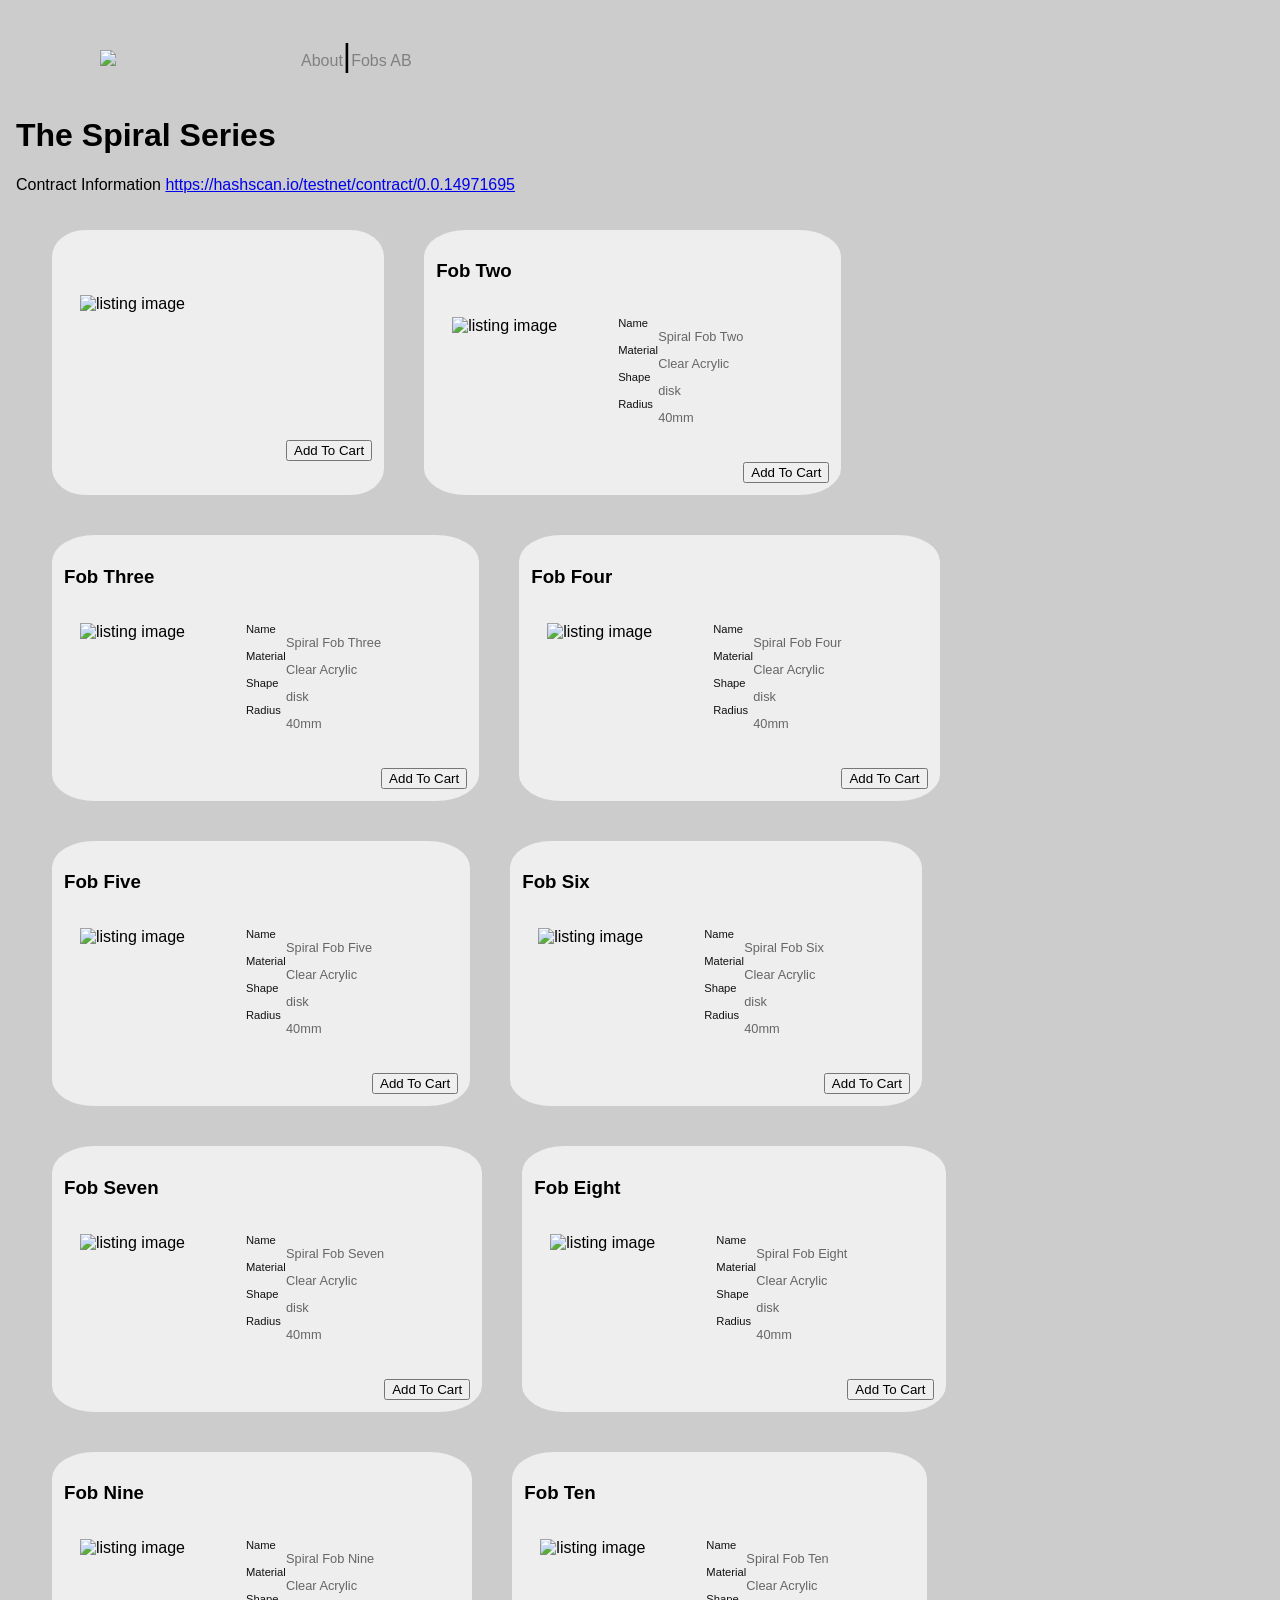
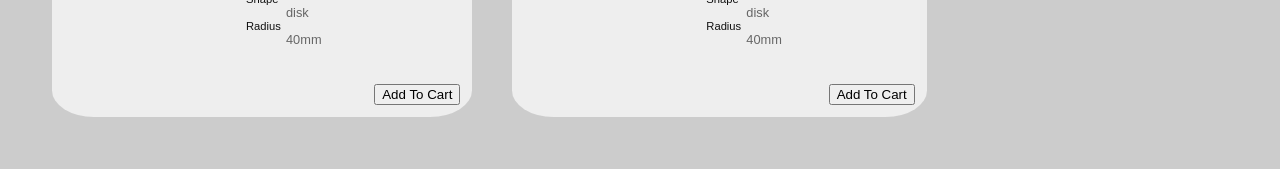
==== index.html @ b736fd6a "Build June 24 23, add real listing" ====
<!DOCTYPE html><html><head><meta charSet="utf-8"/><meta http-equiv="x-ua-compatible" content="ie=edge"/><meta name="viewport" content="width=device-width, initial-scale=1, shrink-to-fit=no"/><meta name="generator" content="Gatsby 5.11.0"/><style data-href="/styles.ab3d5a15a7a7f1f6a948.css" data-identity="gatsby-global-css">header{align-items:center;display:flex;justify-content:space-around;max-width:30em}header a{color:gray;text-decoration:none}header span{font-size:2em}body{background-color:#ccc;display:flex;flex-wrap:wrap;font-family:arial,sans-serif;margin:1em;max-width:1200px}.fob-image{background:#ccc;height:200px;width:200px}.fobs-ab article{display:flex;flex-direction:column;padding:1em;width:60em}.fobs-ab article img{margin-bottom:1em}article.listing{align-items:flex-start;background-color:#eee;border-radius:10%;display:flex;flex-direction:column;flex-wrap:wrap;margin:20px;max-width:450px;padding:12px}article.listing img{height:150px;margin:16px;width:150px}article.listing button{align-self:flex-end;cursor:pointer}article.listing article{align-items:flex-start;display:flex;justify-content:flex-start}dl{margin-bottom:2em}dt{color:#111;font-size:.7em}dd{color:#666;font-size:.8em}img{margin-right:.5em}</style><title data-gatsby-head="true">Varicite</title></head><body><div id="___gatsby"><div style="outline:none" tabindex="-1" id="gatsby-focus-wrapper"><main><header><h1><img src="https://ipfs.io/ipfs/bafkreie3coyvoqugh3xidoxhqj7wchtcxscrn6t4pcjhkzjsjohk7uzez4?filename=logo-a.svg" width="200"/></h1><nav><a href="about">About</a><span>|</span><a href="fobs-ab">Fobs AB</a></nav></header><h1>The Spiral Series</h1><p>Contract Information <a target="new" href="https://hashscan.io/testnet/contract/0.0.14971695">https://hashscan.io/testnet/contract/0.0.14971695</a></p><body><article class="listing"><h3></h3><article><img src="" width="150" alt="listing image"/><dl><dt></dt><dd></dd></dl><button>Add To Cart</button></article></article><article class="listing"><h3>Fob Two</h3><article><img src="https://ipfs.io/ipfs/bafkreidtoycctoduzsvjewhw24gmqhdpmrkbi5soffzh6urj2peb25dymy?filename=fob-spiral-clear.jpg" width="150" alt="listing image"/><dl><dt>Name</dt><dd>Spiral Fob Two</dd><dt>Material</dt><dd>Clear Acrylic</dd><dt>Shape</dt><dd>disk</dd><dt>Radius</dt><dd>40mm</dd></dl><button>Add To Cart</button></article></article><article class="listing"><h3>Fob Three</h3><article><img src="https://ipfs.io/ipfs/bafkreidtoycctoduzsvjewhw24gmqhdpmrkbi5soffzh6urj2peb25dymy?filename=fob-spiral-clear.jpg" width="150" alt="listing image"/><dl><dt>Name</dt><dd>Spiral Fob Three</dd><dt>Material</dt><dd>Clear Acrylic</dd><dt>Shape</dt><dd>disk</dd><dt>Radius</dt><dd>40mm</dd></dl><button>Add To Cart</button></article></article><article class="listing"><h3>Fob Four</h3><article><img src="https://ipfs.io/ipfs/bafkreidtoycctoduzsvjewhw24gmqhdpmrkbi5soffzh6urj2peb25dymy?filename=fob-spiral-clear.jpg" width="150" alt="listing image"/><dl><dt>Name</dt><dd>Spiral Fob Four</dd><dt>Material</dt><dd>Clear Acrylic</dd><dt>Shape</dt><dd>disk</dd><dt>Radius</dt><dd>40mm</dd></dl><button>Add To Cart</button></article></article><article class="listing"><h3>Fob Five</h3><article><img src="https://ipfs.io/ipfs/bafkreidtoycctoduzsvjewhw24gmqhdpmrkbi5soffzh6urj2peb25dymy?filename=fob-spiral-clear.jpg" width="150" alt="listing image"/><dl><dt>Name</dt><dd>Spiral Fob Five</dd><dt>Material</dt><dd>Clear Acrylic</dd><dt>Shape</dt><dd>disk</dd><dt>Radius</dt><dd>40mm</dd></dl><button>Add To Cart</button></article></article><article class="listing"><h3>Fob Six</h3><article><img src="https://ipfs.io/ipfs/bafkreidtoycctoduzsvjewhw24gmqhdpmrkbi5soffzh6urj2peb25dymy?filename=fob-spiral-clear.jpg" width="150" alt="listing image"/><dl><dt>Name</dt><dd>Spiral Fob Six</dd><dt>Material</dt><dd>Clear Acrylic</dd><dt>Shape</dt><dd>disk</dd><dt>Radius</dt><dd>40mm</dd></dl><button>Add To Cart</button></article></article><article class="listing"><h3>Fob Seven</h3><article><img src="https://ipfs.io/ipfs/bafkreidtoycctoduzsvjewhw24gmqhdpmrkbi5soffzh6urj2peb25dymy?filename=fob-spiral-clear.jpg" width="150" alt="listing image"/><dl><dt>Name</dt><dd>Spiral Fob Seven</dd><dt>Material</dt><dd>Clear Acrylic</dd><dt>Shape</dt><dd>disk</dd><dt>Radius</dt><dd>40mm</dd></dl><button>Add To Cart</button></article></article><article class="listing"><h3>Fob Eight</h3><article><img src="https://ipfs.io/ipfs/bafkreidtoycctoduzsvjewhw24gmqhdpmrkbi5soffzh6urj2peb25dymy?filename=fob-spiral-clear.jpg" width="150" alt="listing image"/><dl><dt>Name</dt><dd>Spiral Fob Eight</dd><dt>Material</dt><dd>Clear Acrylic</dd><dt>Shape</dt><dd>disk</dd><dt>Radius</dt><dd>40mm</dd></dl><button>Add To Cart</button></article></article><article class="listing"><h3>Fob Nine</h3><article><img src="https://ipfs.io/ipfs/bafkreidtoycctoduzsvjewhw24gmqhdpmrkbi5soffzh6urj2peb25dymy?filename=fob-spiral-clear.jpg" width="150" alt="listing image"/><dl><dt>Name</dt><dd>Spiral Fob Nine</dd><dt>Material</dt><dd>Clear Acrylic</dd><dt>Shape</dt><dd>disk</dd><dt>Radius</dt><dd>40mm</dd></dl><button>Add To Cart</button></article></article><article class="listing"><h3>Fob Ten</h3><article><img src="https://ipfs.io/ipfs/bafkreidtoycctoduzsvjewhw24gmqhdpmrkbi5soffzh6urj2peb25dymy?filename=fob-spiral-clear.jpg" width="150" alt="listing image"/><dl><dt>Name</dt><dd>Spiral Fob Ten</dd><dt>Material</dt><dd>Clear Acrylic</dd><dt>Shape</dt><dd>disk</dd><dt>Radius</dt><dd>40mm</dd></dl><button>Add To Cart</button></article></article></body></main></div><div id="gatsby-announcer" style="position:absolute;top:0;width:1px;height:1px;padding:0;overflow:hidden;clip:rect(0, 0, 0, 0);white-space:nowrap;border:0" aria-live="assertive" aria-atomic="true"></div></div><script id="gatsby-script-loader">/*<![CDATA[*/window.pagePath="/";/*]]>*/</script><!-- slice-start id="_gatsby-scripts-1" -->
          <script
            id="gatsby-chunk-mapping"
          >
            window.___chunkMapping="{\"app\":[\"/app-57117f574ff52406196c.js\"],\"component---src-pages-404-js\":[\"/component---src-pages-404-js-c9361d103789c1981c2b.js\"],\"component---src-pages-about-js\":[\"/component---src-pages-about-js-b694e43b1004a860e081.js\"],\"component---src-pages-fobs-ab-js\":[\"/component---src-pages-fobs-ab-js-29b89def2e383aa74f37.js\"],\"component---src-pages-index-js\":[\"/component---src-pages-index-js-a3960961240615ba7540.js\"]}";
          </script>
        <script>window.___webpackCompilationHash="510f4c58c492a8fd8304";</script><script src="/webpack-runtime-14f3cf72be00318fefcf.js" async></script><script src="/framework-d8533027256696e3cba7.js" async></script><script src="/app-57117f574ff52406196c.js" async></script><!-- slice-end id="_gatsby-scripts-1" --></body></html>
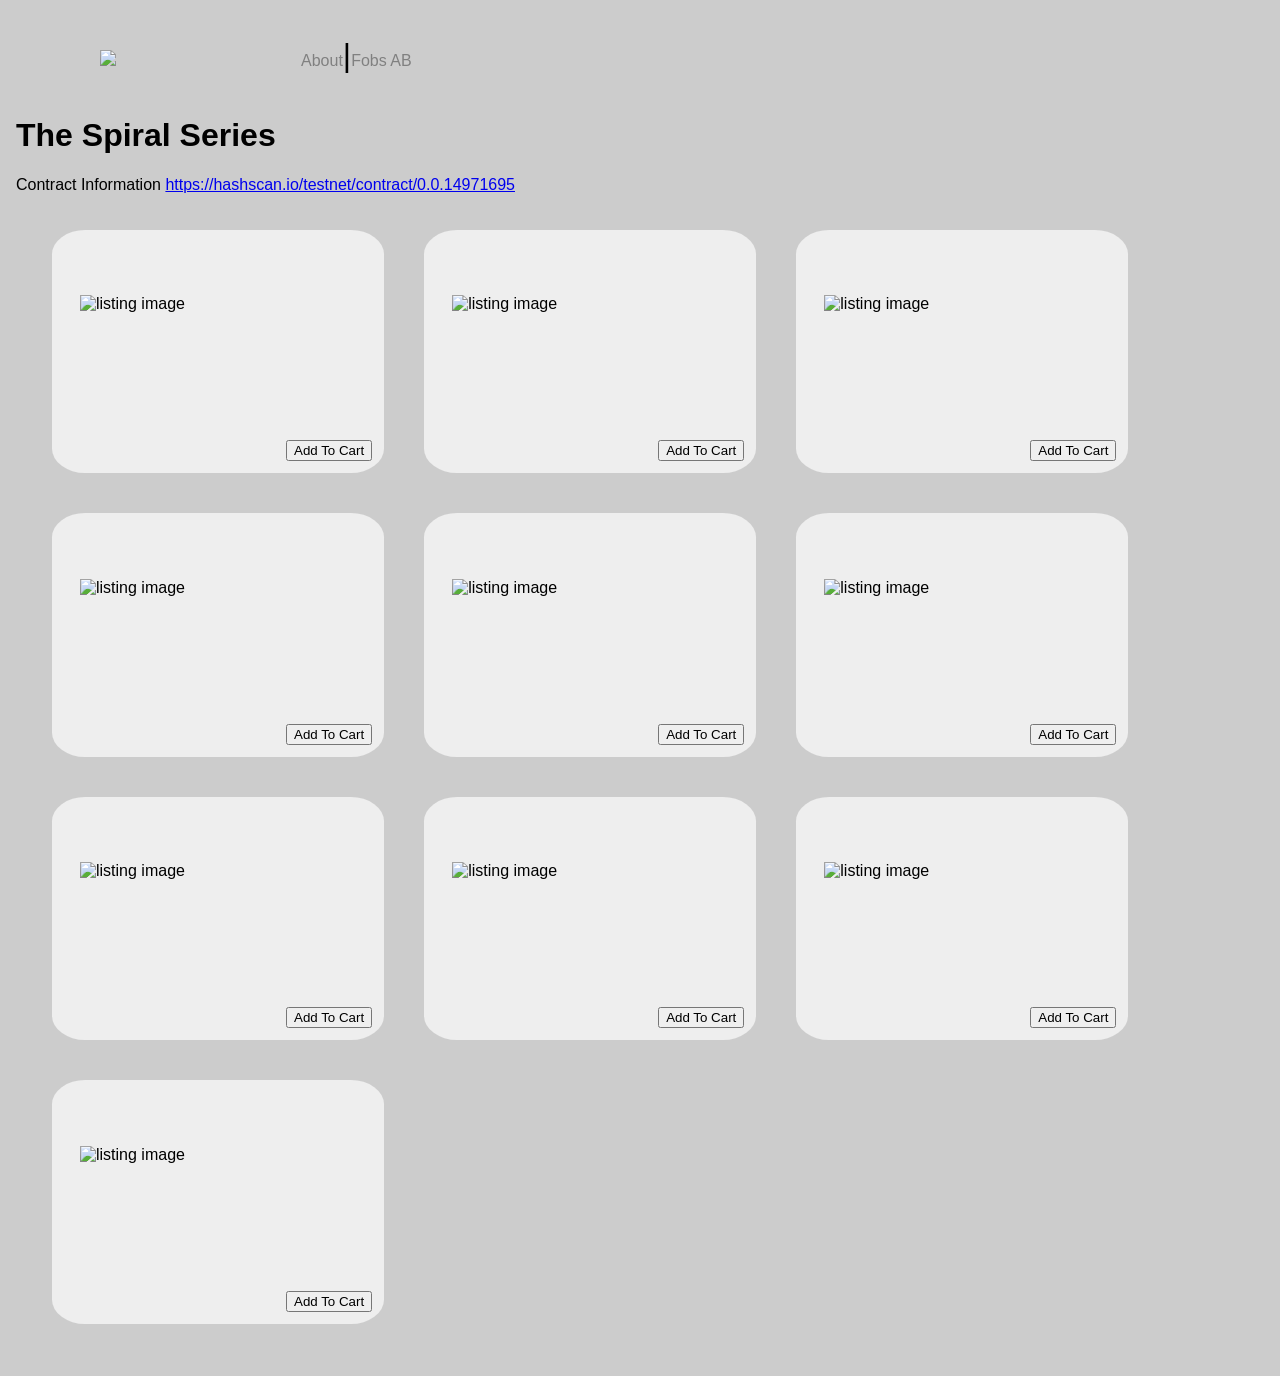
==== commit 634f6818: "Use live data for listings" ====
--- a/index.html
+++ b/index.html
@@ -1,7 +1,7 @@
-<!DOCTYPE html><html><head><meta charSet="utf-8"/><meta http-equiv="x-ua-compatible" content="ie=edge"/><meta name="viewport" content="width=device-width, initial-scale=1, shrink-to-fit=no"/><meta name="generator" content="Gatsby 5.11.0"/><style data-href="/styles.ab3d5a15a7a7f1f6a948.css" data-identity="gatsby-global-css">header{align-items:center;display:flex;justify-content:space-around;max-width:30em}header a{color:gray;text-decoration:none}header span{font-size:2em}body{background-color:#ccc;display:flex;flex-wrap:wrap;font-family:arial,sans-serif;margin:1em;max-width:1200px}.fob-image{background:#ccc;height:200px;width:200px}.fobs-ab article{display:flex;flex-direction:column;padding:1em;width:60em}.fobs-ab article img{margin-bottom:1em}article.listing{align-items:flex-start;background-color:#eee;border-radius:10%;display:flex;flex-direction:column;flex-wrap:wrap;margin:20px;max-width:450px;padding:12px}article.listing img{height:150px;margin:16px;width:150px}article.listing button{align-self:flex-end;cursor:pointer}article.listing article{align-items:flex-start;display:flex;justify-content:flex-start}dl{margin-bottom:2em}dt{color:#111;font-size:.7em}dd{color:#666;font-size:.8em}img{margin-right:.5em}</style><title data-gatsby-head="true">Varicite</title></head><body><div id="___gatsby"><div style="outline:none" tabindex="-1" id="gatsby-focus-wrapper"><main><header><h1><img src="https://ipfs.io/ipfs/bafkreie3coyvoqugh3xidoxhqj7wchtcxscrn6t4pcjhkzjsjohk7uzez4?filename=logo-a.svg" width="200"/></h1><nav><a href="about">About</a><span>|</span><a href="fobs-ab">Fobs AB</a></nav></header><h1>The Spiral Series</h1><p>Contract Information <a target="new" href="https://hashscan.io/testnet/contract/0.0.14971695">https://hashscan.io/testnet/contract/0.0.14971695</a></p><body><article class="listing"><h3></h3><article><img src="" width="150" alt="listing image"/><dl><dt></dt><dd></dd></dl><button>Add To Cart</button></article></article><article class="listing"><h3>Fob Two</h3><article><img src="https://ipfs.io/ipfs/bafkreidtoycctoduzsvjewhw24gmqhdpmrkbi5soffzh6urj2peb25dymy?filename=fob-spiral-clear.jpg" width="150" alt="listing image"/><dl><dt>Name</dt><dd>Spiral Fob Two</dd><dt>Material</dt><dd>Clear Acrylic</dd><dt>Shape</dt><dd>disk</dd><dt>Radius</dt><dd>40mm</dd></dl><button>Add To Cart</button></article></article><article class="listing"><h3>Fob Three</h3><article><img src="https://ipfs.io/ipfs/bafkreidtoycctoduzsvjewhw24gmqhdpmrkbi5soffzh6urj2peb25dymy?filename=fob-spiral-clear.jpg" width="150" alt="listing image"/><dl><dt>Name</dt><dd>Spiral Fob Three</dd><dt>Material</dt><dd>Clear Acrylic</dd><dt>Shape</dt><dd>disk</dd><dt>Radius</dt><dd>40mm</dd></dl><button>Add To Cart</button></article></article><article class="listing"><h3>Fob Four</h3><article><img src="https://ipfs.io/ipfs/bafkreidtoycctoduzsvjewhw24gmqhdpmrkbi5soffzh6urj2peb25dymy?filename=fob-spiral-clear.jpg" width="150" alt="listing image"/><dl><dt>Name</dt><dd>Spiral Fob Four</dd><dt>Material</dt><dd>Clear Acrylic</dd><dt>Shape</dt><dd>disk</dd><dt>Radius</dt><dd>40mm</dd></dl><button>Add To Cart</button></article></article><article class="listing"><h3>Fob Five</h3><article><img src="https://ipfs.io/ipfs/bafkreidtoycctoduzsvjewhw24gmqhdpmrkbi5soffzh6urj2peb25dymy?filename=fob-spiral-clear.jpg" width="150" alt="listing image"/><dl><dt>Name</dt><dd>Spiral Fob Five</dd><dt>Material</dt><dd>Clear Acrylic</dd><dt>Shape</dt><dd>disk</dd><dt>Radius</dt><dd>40mm</dd></dl><button>Add To Cart</button></article></article><article class="listing"><h3>Fob Six</h3><article><img src="https://ipfs.io/ipfs/bafkreidtoycctoduzsvjewhw24gmqhdpmrkbi5soffzh6urj2peb25dymy?filename=fob-spiral-clear.jpg" width="150" alt="listing image"/><dl><dt>Name</dt><dd>Spiral Fob Six</dd><dt>Material</dt><dd>Clear Acrylic</dd><dt>Shape</dt><dd>disk</dd><dt>Radius</dt><dd>40mm</dd></dl><button>Add To Cart</button></article></article><article class="listing"><h3>Fob Seven</h3><article><img src="https://ipfs.io/ipfs/bafkreidtoycctoduzsvjewhw24gmqhdpmrkbi5soffzh6urj2peb25dymy?filename=fob-spiral-clear.jpg" width="150" alt="listing image"/><dl><dt>Name</dt><dd>Spiral Fob Seven</dd><dt>Material</dt><dd>Clear Acrylic</dd><dt>Shape</dt><dd>disk</dd><dt>Radius</dt><dd>40mm</dd></dl><button>Add To Cart</button></article></article><article class="listing"><h3>Fob Eight</h3><article><img src="https://ipfs.io/ipfs/bafkreidtoycctoduzsvjewhw24gmqhdpmrkbi5soffzh6urj2peb25dymy?filename=fob-spiral-clear.jpg" width="150" alt="listing image"/><dl><dt>Name</dt><dd>Spiral Fob Eight</dd><dt>Material</dt><dd>Clear Acrylic</dd><dt>Shape</dt><dd>disk</dd><dt>Radius</dt><dd>40mm</dd></dl><button>Add To Cart</button></article></article><article class="listing"><h3>Fob Nine</h3><article><img src="https://ipfs.io/ipfs/bafkreidtoycctoduzsvjewhw24gmqhdpmrkbi5soffzh6urj2peb25dymy?filename=fob-spiral-clear.jpg" width="150" alt="listing image"/><dl><dt>Name</dt><dd>Spiral Fob Nine</dd><dt>Material</dt><dd>Clear Acrylic</dd><dt>Shape</dt><dd>disk</dd><dt>Radius</dt><dd>40mm</dd></dl><button>Add To Cart</button></article></article><article class="listing"><h3>Fob Ten</h3><article><img src="https://ipfs.io/ipfs/bafkreidtoycctoduzsvjewhw24gmqhdpmrkbi5soffzh6urj2peb25dymy?filename=fob-spiral-clear.jpg" width="150" alt="listing image"/><dl><dt>Name</dt><dd>Spiral Fob Ten</dd><dt>Material</dt><dd>Clear Acrylic</dd><dt>Shape</dt><dd>disk</dd><dt>Radius</dt><dd>40mm</dd></dl><button>Add To Cart</button></article></article></body></main></div><div id="gatsby-announcer" style="position:absolute;top:0;width:1px;height:1px;padding:0;overflow:hidden;clip:rect(0, 0, 0, 0);white-space:nowrap;border:0" aria-live="assertive" aria-atomic="true"></div></div><script id="gatsby-script-loader">/*<![CDATA[*/window.pagePath="/";/*]]>*/</script><!-- slice-start id="_gatsby-scripts-1" -->
+<!DOCTYPE html><html><head><meta charSet="utf-8"/><meta http-equiv="x-ua-compatible" content="ie=edge"/><meta name="viewport" content="width=device-width, initial-scale=1, shrink-to-fit=no"/><meta name="generator" content="Gatsby 5.11.0"/><style data-href="/styles.ab3d5a15a7a7f1f6a948.css" data-identity="gatsby-global-css">header{align-items:center;display:flex;justify-content:space-around;max-width:30em}header a{color:gray;text-decoration:none}header span{font-size:2em}body{background-color:#ccc;display:flex;flex-wrap:wrap;font-family:arial,sans-serif;margin:1em;max-width:1200px}.fob-image{background:#ccc;height:200px;width:200px}.fobs-ab article{display:flex;flex-direction:column;padding:1em;width:60em}.fobs-ab article img{margin-bottom:1em}article.listing{align-items:flex-start;background-color:#eee;border-radius:10%;display:flex;flex-direction:column;flex-wrap:wrap;margin:20px;max-width:450px;padding:12px}article.listing img{height:150px;margin:16px;width:150px}article.listing button{align-self:flex-end;cursor:pointer}article.listing article{align-items:flex-start;display:flex;justify-content:flex-start}dl{margin-bottom:2em}dt{color:#111;font-size:.7em}dd{color:#666;font-size:.8em}img{margin-right:.5em}</style><title data-gatsby-head="true">Varicite</title></head><body><div id="___gatsby"><div style="outline:none" tabindex="-1" id="gatsby-focus-wrapper"><main><header><h1><img src="https://ipfs.io/ipfs/bafkreie3coyvoqugh3xidoxhqj7wchtcxscrn6t4pcjhkzjsjohk7uzez4?filename=logo-a.svg" width="200"/></h1><nav><a href="about">About</a><span>|</span><a href="fobs-ab">Fobs AB</a></nav></header><h1>The Spiral Series</h1><p>Contract Information <a target="new" href="https://hashscan.io/testnet/contract/0.0.14971695">https://hashscan.io/testnet/contract/0.0.14971695</a></p><body><article class="listing"><h3></h3><article><img src="" width="150" alt="listing image"/><dl><dt></dt><dd></dd></dl><button>Add To Cart</button></article></article><article class="listing"><h3></h3><article><img src="" width="150" alt="listing image"/><dl><dt></dt><dd></dd></dl><button>Add To Cart</button></article></article><article class="listing"><h3></h3><article><img src="" width="150" alt="listing image"/><dl><dt></dt><dd></dd></dl><button>Add To Cart</button></article></article><article class="listing"><h3></h3><article><img src="" width="150" alt="listing image"/><dl><dt></dt><dd></dd></dl><button>Add To Cart</button></article></article><article class="listing"><h3></h3><article><img src="" width="150" alt="listing image"/><dl><dt></dt><dd></dd></dl><button>Add To Cart</button></article></article><article class="listing"><h3></h3><article><img src="" width="150" alt="listing image"/><dl><dt></dt><dd></dd></dl><button>Add To Cart</button></article></article><article class="listing"><h3></h3><article><img src="" width="150" alt="listing image"/><dl><dt></dt><dd></dd></dl><button>Add To Cart</button></article></article><article class="listing"><h3></h3><article><img src="" width="150" alt="listing image"/><dl><dt></dt><dd></dd></dl><button>Add To Cart</button></article></article><article class="listing"><h3></h3><article><img src="" width="150" alt="listing image"/><dl><dt></dt><dd></dd></dl><button>Add To Cart</button></article></article><article class="listing"><h3></h3><article><img src="" width="150" alt="listing image"/><dl><dt></dt><dd></dd></dl><button>Add To Cart</button></article></article></body></main></div><div id="gatsby-announcer" style="position:absolute;top:0;width:1px;height:1px;padding:0;overflow:hidden;clip:rect(0, 0, 0, 0);white-space:nowrap;border:0" aria-live="assertive" aria-atomic="true"></div></div><script id="gatsby-script-loader">/*<![CDATA[*/window.pagePath="/";/*]]>*/</script><!-- slice-start id="_gatsby-scripts-1" -->
           <script
             id="gatsby-chunk-mapping"
           >
-            window.___chunkMapping="{\"app\":[\"/app-57117f574ff52406196c.js\"],\"component---src-pages-404-js\":[\"/component---src-pages-404-js-c9361d103789c1981c2b.js\"],\"component---src-pages-about-js\":[\"/component---src-pages-about-js-b694e43b1004a860e081.js\"],\"component---src-pages-fobs-ab-js\":[\"/component---src-pages-fobs-ab-js-29b89def2e383aa74f37.js\"],\"component---src-pages-index-js\":[\"/component---src-pages-index-js-a3960961240615ba7540.js\"]}";
+            window.___chunkMapping="{\"app\":[\"/app-57117f574ff52406196c.js\"],\"component---src-pages-404-js\":[\"/component---src-pages-404-js-c9361d103789c1981c2b.js\"],\"component---src-pages-about-js\":[\"/component---src-pages-about-js-b694e43b1004a860e081.js\"],\"component---src-pages-fobs-ab-js\":[\"/component---src-pages-fobs-ab-js-29b89def2e383aa74f37.js\"],\"component---src-pages-index-js\":[\"/component---src-pages-index-js-f4cf5255475153c2198f.js\"]}";
           </script>
-        <script>window.___webpackCompilationHash="510f4c58c492a8fd8304";</script><script src="/webpack-runtime-14f3cf72be00318fefcf.js" async></script><script src="/framework-d8533027256696e3cba7.js" async></script><script src="/app-57117f574ff52406196c.js" async></script><!-- slice-end id="_gatsby-scripts-1" --></body></html>+        <script>window.___webpackCompilationHash="f73db3bb0faa544d14bc";</script><script src="/webpack-runtime-ba3ed55c6977e63c5435.js" async></script><script src="/framework-d8533027256696e3cba7.js" async></script><script src="/app-57117f574ff52406196c.js" async></script><!-- slice-end id="_gatsby-scripts-1" --></body></html>
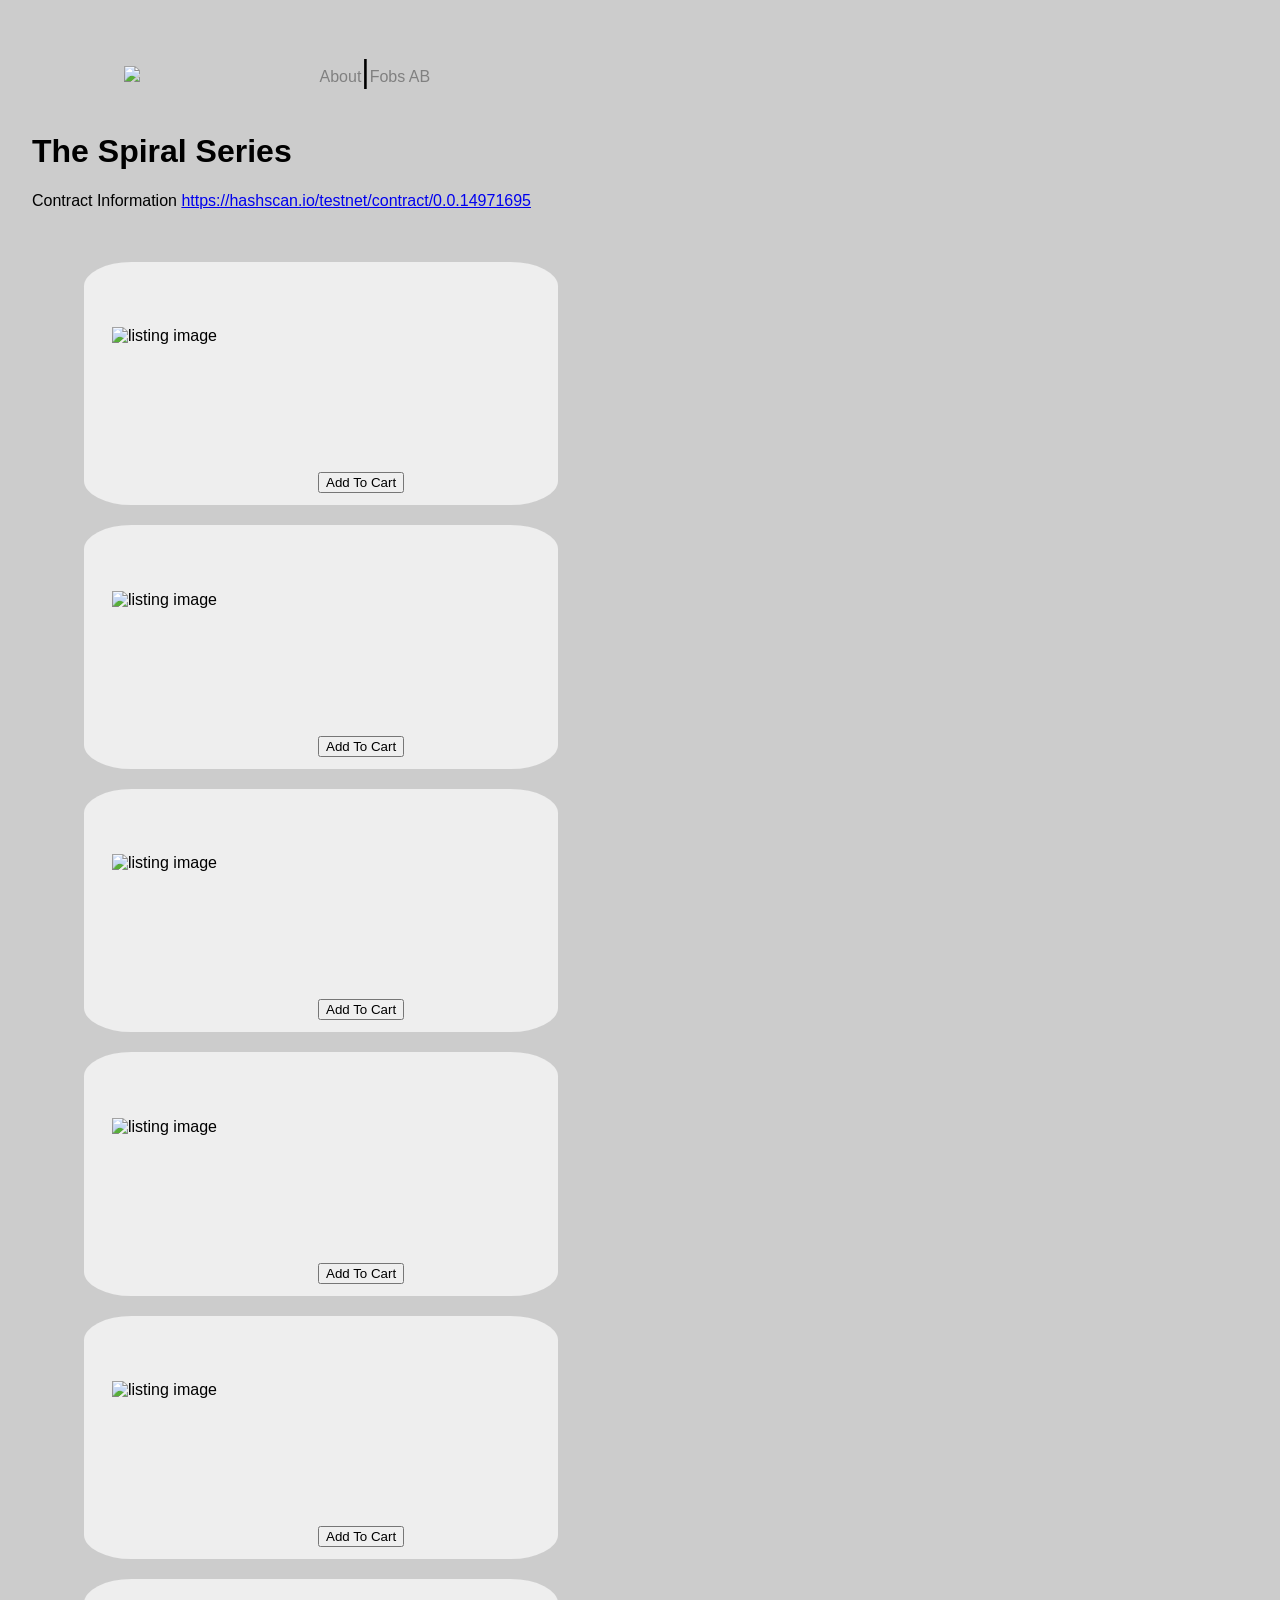
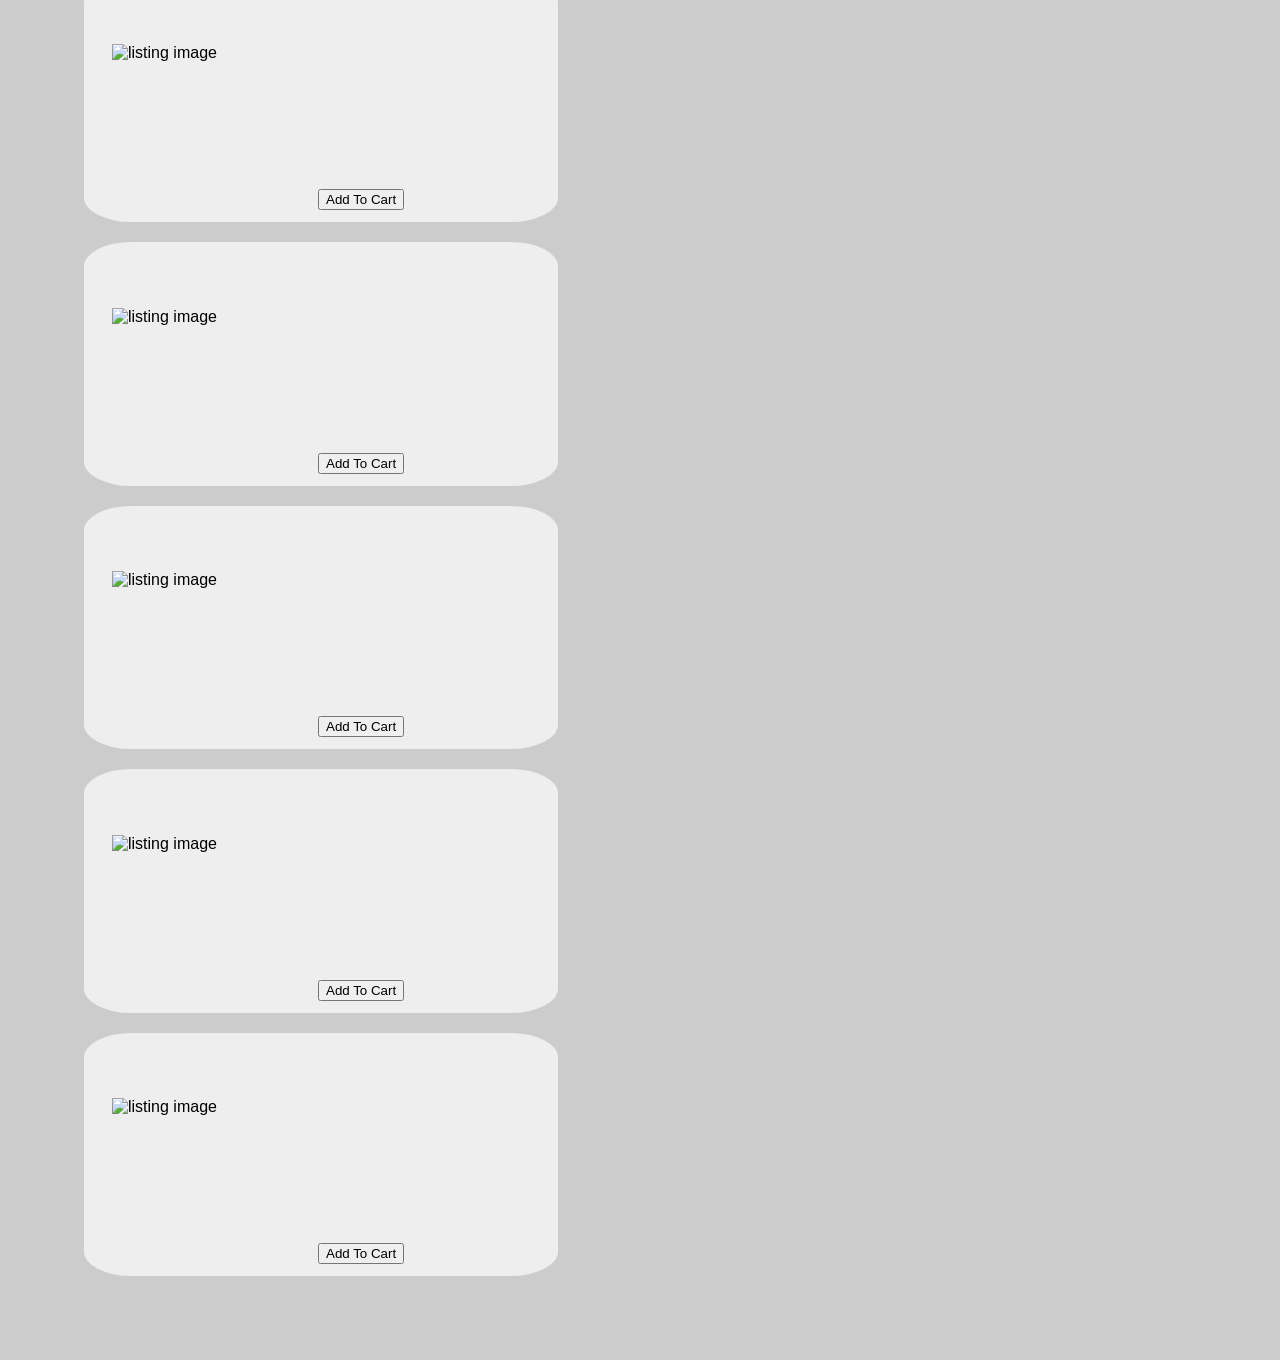
==== commit 99ea75bc: "Add cart and update About" ====
--- a/index.html
+++ b/index.html
@@ -1,7 +1,7 @@
-<!DOCTYPE html><html><head><meta charSet="utf-8"/><meta http-equiv="x-ua-compatible" content="ie=edge"/><meta name="viewport" content="width=device-width, initial-scale=1, shrink-to-fit=no"/><meta name="generator" content="Gatsby 5.11.0"/><style data-href="/styles.ab3d5a15a7a7f1f6a948.css" data-identity="gatsby-global-css">header{align-items:center;display:flex;justify-content:space-around;max-width:30em}header a{color:gray;text-decoration:none}header span{font-size:2em}body{background-color:#ccc;display:flex;flex-wrap:wrap;font-family:arial,sans-serif;margin:1em;max-width:1200px}.fob-image{background:#ccc;height:200px;width:200px}.fobs-ab article{display:flex;flex-direction:column;padding:1em;width:60em}.fobs-ab article img{margin-bottom:1em}article.listing{align-items:flex-start;background-color:#eee;border-radius:10%;display:flex;flex-direction:column;flex-wrap:wrap;margin:20px;max-width:450px;padding:12px}article.listing img{height:150px;margin:16px;width:150px}article.listing button{align-self:flex-end;cursor:pointer}article.listing article{align-items:flex-start;display:flex;justify-content:flex-start}dl{margin-bottom:2em}dt{color:#111;font-size:.7em}dd{color:#666;font-size:.8em}img{margin-right:.5em}</style><title data-gatsby-head="true">Varicite</title></head><body><div id="___gatsby"><div style="outline:none" tabindex="-1" id="gatsby-focus-wrapper"><main><header><h1><img src="https://ipfs.io/ipfs/bafkreie3coyvoqugh3xidoxhqj7wchtcxscrn6t4pcjhkzjsjohk7uzez4?filename=logo-a.svg" width="200"/></h1><nav><a href="about">About</a><span>|</span><a href="fobs-ab">Fobs AB</a></nav></header><h1>The Spiral Series</h1><p>Contract Information <a target="new" href="https://hashscan.io/testnet/contract/0.0.14971695">https://hashscan.io/testnet/contract/0.0.14971695</a></p><body><article class="listing"><h3></h3><article><img src="" width="150" alt="listing image"/><dl><dt></dt><dd></dd></dl><button>Add To Cart</button></article></article><article class="listing"><h3></h3><article><img src="" width="150" alt="listing image"/><dl><dt></dt><dd></dd></dl><button>Add To Cart</button></article></article><article class="listing"><h3></h3><article><img src="" width="150" alt="listing image"/><dl><dt></dt><dd></dd></dl><button>Add To Cart</button></article></article><article class="listing"><h3></h3><article><img src="" width="150" alt="listing image"/><dl><dt></dt><dd></dd></dl><button>Add To Cart</button></article></article><article class="listing"><h3></h3><article><img src="" width="150" alt="listing image"/><dl><dt></dt><dd></dd></dl><button>Add To Cart</button></article></article><article class="listing"><h3></h3><article><img src="" width="150" alt="listing image"/><dl><dt></dt><dd></dd></dl><button>Add To Cart</button></article></article><article class="listing"><h3></h3><article><img src="" width="150" alt="listing image"/><dl><dt></dt><dd></dd></dl><button>Add To Cart</button></article></article><article class="listing"><h3></h3><article><img src="" width="150" alt="listing image"/><dl><dt></dt><dd></dd></dl><button>Add To Cart</button></article></article><article class="listing"><h3></h3><article><img src="" width="150" alt="listing image"/><dl><dt></dt><dd></dd></dl><button>Add To Cart</button></article></article><article class="listing"><h3></h3><article><img src="" width="150" alt="listing image"/><dl><dt></dt><dd></dd></dl><button>Add To Cart</button></article></article></body></main></div><div id="gatsby-announcer" style="position:absolute;top:0;width:1px;height:1px;padding:0;overflow:hidden;clip:rect(0, 0, 0, 0);white-space:nowrap;border:0" aria-live="assertive" aria-atomic="true"></div></div><script id="gatsby-script-loader">/*<![CDATA[*/window.pagePath="/";/*]]>*/</script><!-- slice-start id="_gatsby-scripts-1" -->
+<!DOCTYPE html><html><head><meta charSet="utf-8"/><meta http-equiv="x-ua-compatible" content="ie=edge"/><meta name="viewport" content="width=device-width, initial-scale=1, shrink-to-fit=no"/><meta name="generator" content="Gatsby 5.11.0"/><style data-href="/styles.825e1961329940ff9ff9.css" data-identity="gatsby-global-css">header{align-items:center;display:flex;justify-content:space-around;max-width:30em}header a{color:gray;text-decoration:none}header span{font-size:2em}body{background-color:#ccc;display:flex;flex-wrap:wrap;font-family:arial,sans-serif;margin:1em;max-width:1200px}.fob-image{background:#ccc;height:200px;width:200px}.fobs-ab article{display:flex;flex-direction:column;padding:1em;width:60em}.fobs-ab article img{margin-bottom:1em}article.listing{align-items:flex-start;background-color:#eee;border-radius:10%;display:flex;flex-direction:column;flex-wrap:wrap;margin:20px;max-width:450px;padding:12px}article.listing img{height:150px;margin:16px;width:150px}article.listing button{align-self:flex-end;cursor:pointer}article.listing article{align-items:flex-start;display:flex;justify-content:flex-start}dl{margin-bottom:2em}dt{color:#111;font-size:.7em}dd{color:#666;font-size:.8em}img{margin-right:.5em}.about-header{display:flex;justify-content:flex-start;max-width:1200px;width:100%}img{margin-left:10px;width:300px}body{display:block;padding:1em}html body.cart{background-color:#ccc;display:inline;font-family:arial,sans-serif;margin:1em;max-width:1200px}form{background-color:#eee;display:flex;flex-direction:column;justify-content:space-around;max-width:30em;min-height:200px}form button{max-width:13em}</style><title data-gatsby-head="true">Varicite</title></head><body><div id="___gatsby"><div style="outline:none" tabindex="-1" id="gatsby-focus-wrapper"><main><header><h1><img src="https://ipfs.io/ipfs/bafkreie3coyvoqugh3xidoxhqj7wchtcxscrn6t4pcjhkzjsjohk7uzez4?filename=logo-a.svg" width="200"/></h1><nav><a href="about">About</a><span>|</span><a href="fobs-ab">Fobs AB</a></nav></header><h1>The Spiral Series</h1><p>Contract Information <a target="new" href="https://hashscan.io/testnet/contract/0.0.14971695">https://hashscan.io/testnet/contract/0.0.14971695</a></p><body><article class="listing"><h3></h3><article><img src="" width="150" alt="listing image"/><dl><dt></dt><dd></dd></dl><button>Add To Cart</button></article></article><article class="listing"><h3></h3><article><img src="" width="150" alt="listing image"/><dl><dt></dt><dd></dd></dl><button>Add To Cart</button></article></article><article class="listing"><h3></h3><article><img src="" width="150" alt="listing image"/><dl><dt></dt><dd></dd></dl><button>Add To Cart</button></article></article><article class="listing"><h3></h3><article><img src="" width="150" alt="listing image"/><dl><dt></dt><dd></dd></dl><button>Add To Cart</button></article></article><article class="listing"><h3></h3><article><img src="" width="150" alt="listing image"/><dl><dt></dt><dd></dd></dl><button>Add To Cart</button></article></article><article class="listing"><h3></h3><article><img src="" width="150" alt="listing image"/><dl><dt></dt><dd></dd></dl><button>Add To Cart</button></article></article><article class="listing"><h3></h3><article><img src="" width="150" alt="listing image"/><dl><dt></dt><dd></dd></dl><button>Add To Cart</button></article></article><article class="listing"><h3></h3><article><img src="" width="150" alt="listing image"/><dl><dt></dt><dd></dd></dl><button>Add To Cart</button></article></article><article class="listing"><h3></h3><article><img src="" width="150" alt="listing image"/><dl><dt></dt><dd></dd></dl><button>Add To Cart</button></article></article><article class="listing"><h3></h3><article><img src="" width="150" alt="listing image"/><dl><dt></dt><dd></dd></dl><button>Add To Cart</button></article></article></body></main></div><div id="gatsby-announcer" style="position:absolute;top:0;width:1px;height:1px;padding:0;overflow:hidden;clip:rect(0, 0, 0, 0);white-space:nowrap;border:0" aria-live="assertive" aria-atomic="true"></div></div><script id="gatsby-script-loader">/*<![CDATA[*/window.pagePath="/";/*]]>*/</script><!-- slice-start id="_gatsby-scripts-1" -->
           <script
             id="gatsby-chunk-mapping"
           >
-            window.___chunkMapping="{\"app\":[\"/app-57117f574ff52406196c.js\"],\"component---src-pages-404-js\":[\"/component---src-pages-404-js-c9361d103789c1981c2b.js\"],\"component---src-pages-about-js\":[\"/component---src-pages-about-js-b694e43b1004a860e081.js\"],\"component---src-pages-fobs-ab-js\":[\"/component---src-pages-fobs-ab-js-29b89def2e383aa74f37.js\"],\"component---src-pages-index-js\":[\"/component---src-pages-index-js-f4cf5255475153c2198f.js\"]}";
+            window.___chunkMapping="{\"app\":[\"/app-bdd02c87cf6c10ebe332.js\"],\"component---src-pages-404-js\":[\"/component---src-pages-404-js-c9361d103789c1981c2b.js\"],\"component---src-pages-about-js\":[\"/component---src-pages-about-js-5bda561a98d5e15fda05.js\"],\"component---src-pages-cart-js\":[\"/component---src-pages-cart-js-86b84e513934fdfd75bf.js\"],\"component---src-pages-fobs-ab-js\":[\"/component---src-pages-fobs-ab-js-29b89def2e383aa74f37.js\"],\"component---src-pages-index-js\":[\"/component---src-pages-index-js-a5aa8069761d6c12f0fd.js\"]}";
           </script>
-        <script>window.___webpackCompilationHash="f73db3bb0faa544d14bc";</script><script src="/webpack-runtime-ba3ed55c6977e63c5435.js" async></script><script src="/framework-d8533027256696e3cba7.js" async></script><script src="/app-57117f574ff52406196c.js" async></script><!-- slice-end id="_gatsby-scripts-1" --></body></html>+        <script>window.___webpackCompilationHash="81894ca1895c5f7c1da7";</script><script src="/webpack-runtime-29f60823613714fe454f.js" async></script><script src="/framework-d8533027256696e3cba7.js" async></script><script src="/app-bdd02c87cf6c10ebe332.js" async></script><!-- slice-end id="_gatsby-scripts-1" --></body></html>
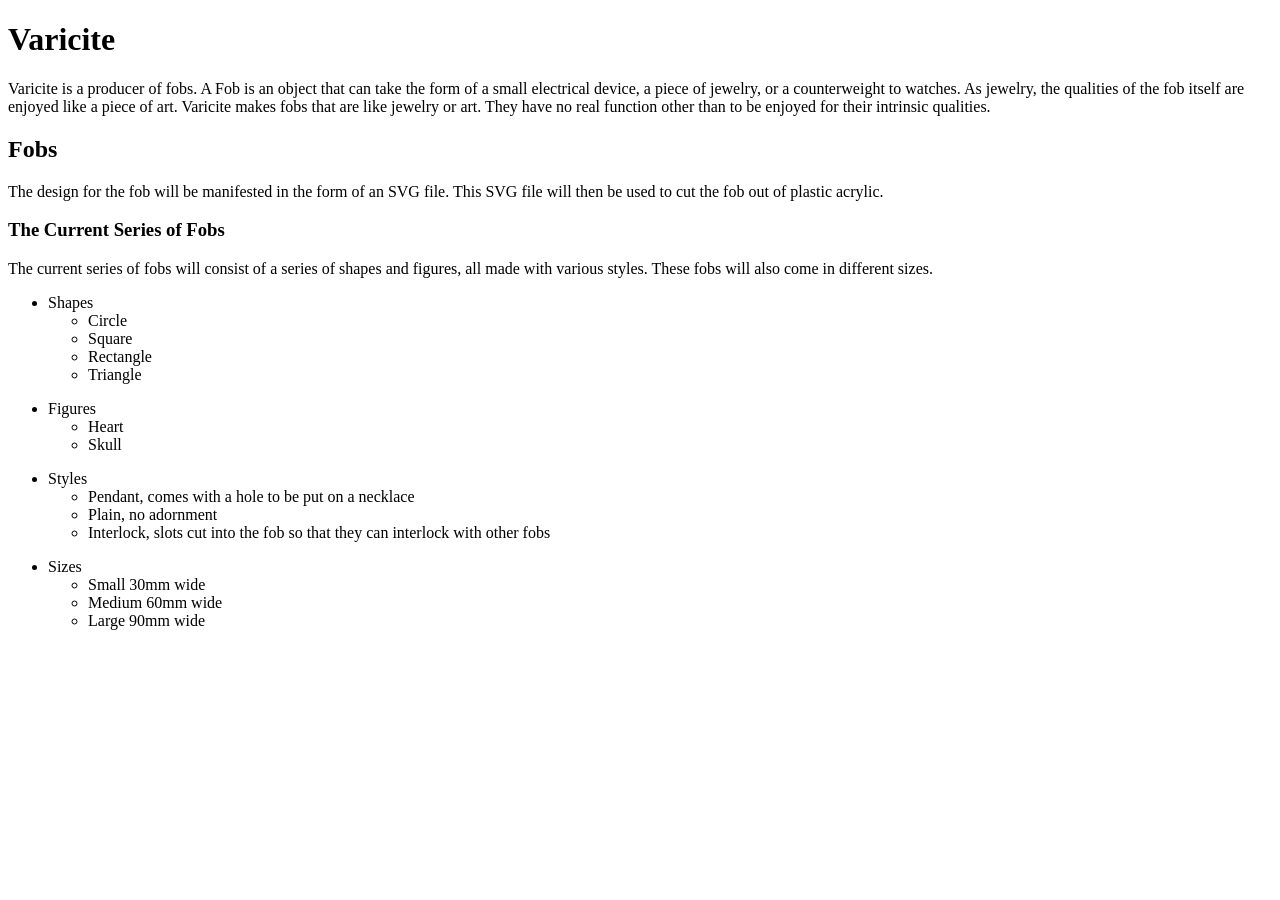
==== commit 7aa75d0c: "Add index page for Varicite web page" ====
--- a/index.html
+++ b/index.html
@@ -1,7 +1,106 @@
-<!DOCTYPE html><html><head><meta charSet="utf-8"/><meta http-equiv="x-ua-compatible" content="ie=edge"/><meta name="viewport" content="width=device-width, initial-scale=1, shrink-to-fit=no"/><meta name="generator" content="Gatsby 5.11.0"/><style data-href="/styles.825e1961329940ff9ff9.css" data-identity="gatsby-global-css">header{align-items:center;display:flex;justify-content:space-around;max-width:30em}header a{color:gray;text-decoration:none}header span{font-size:2em}body{background-color:#ccc;display:flex;flex-wrap:wrap;font-family:arial,sans-serif;margin:1em;max-width:1200px}.fob-image{background:#ccc;height:200px;width:200px}.fobs-ab article{display:flex;flex-direction:column;padding:1em;width:60em}.fobs-ab article img{margin-bottom:1em}article.listing{align-items:flex-start;background-color:#eee;border-radius:10%;display:flex;flex-direction:column;flex-wrap:wrap;margin:20px;max-width:450px;padding:12px}article.listing img{height:150px;margin:16px;width:150px}article.listing button{align-self:flex-end;cursor:pointer}article.listing article{align-items:flex-start;display:flex;justify-content:flex-start}dl{margin-bottom:2em}dt{color:#111;font-size:.7em}dd{color:#666;font-size:.8em}img{margin-right:.5em}.about-header{display:flex;justify-content:flex-start;max-width:1200px;width:100%}img{margin-left:10px;width:300px}body{display:block;padding:1em}html body.cart{background-color:#ccc;display:inline;font-family:arial,sans-serif;margin:1em;max-width:1200px}form{background-color:#eee;display:flex;flex-direction:column;justify-content:space-around;max-width:30em;min-height:200px}form button{max-width:13em}</style><title data-gatsby-head="true">Varicite</title></head><body><div id="___gatsby"><div style="outline:none" tabindex="-1" id="gatsby-focus-wrapper"><main><header><h1><img src="https://ipfs.io/ipfs/bafkreie3coyvoqugh3xidoxhqj7wchtcxscrn6t4pcjhkzjsjohk7uzez4?filename=logo-a.svg" width="200"/></h1><nav><a href="about">About</a><span>|</span><a href="fobs-ab">Fobs AB</a></nav></header><h1>The Spiral Series</h1><p>Contract Information <a target="new" href="https://hashscan.io/testnet/contract/0.0.14971695">https://hashscan.io/testnet/contract/0.0.14971695</a></p><body><article class="listing"><h3></h3><article><img src="" width="150" alt="listing image"/><dl><dt></dt><dd></dd></dl><button>Add To Cart</button></article></article><article class="listing"><h3></h3><article><img src="" width="150" alt="listing image"/><dl><dt></dt><dd></dd></dl><button>Add To Cart</button></article></article><article class="listing"><h3></h3><article><img src="" width="150" alt="listing image"/><dl><dt></dt><dd></dd></dl><button>Add To Cart</button></article></article><article class="listing"><h3></h3><article><img src="" width="150" alt="listing image"/><dl><dt></dt><dd></dd></dl><button>Add To Cart</button></article></article><article class="listing"><h3></h3><article><img src="" width="150" alt="listing image"/><dl><dt></dt><dd></dd></dl><button>Add To Cart</button></article></article><article class="listing"><h3></h3><article><img src="" width="150" alt="listing image"/><dl><dt></dt><dd></dd></dl><button>Add To Cart</button></article></article><article class="listing"><h3></h3><article><img src="" width="150" alt="listing image"/><dl><dt></dt><dd></dd></dl><button>Add To Cart</button></article></article><article class="listing"><h3></h3><article><img src="" width="150" alt="listing image"/><dl><dt></dt><dd></dd></dl><button>Add To Cart</button></article></article><article class="listing"><h3></h3><article><img src="" width="150" alt="listing image"/><dl><dt></dt><dd></dd></dl><button>Add To Cart</button></article></article><article class="listing"><h3></h3><article><img src="" width="150" alt="listing image"/><dl><dt></dt><dd></dd></dl><button>Add To Cart</button></article></article></body></main></div><div id="gatsby-announcer" style="position:absolute;top:0;width:1px;height:1px;padding:0;overflow:hidden;clip:rect(0, 0, 0, 0);white-space:nowrap;border:0" aria-live="assertive" aria-atomic="true"></div></div><script id="gatsby-script-loader">/*<![CDATA[*/window.pagePath="/";/*]]>*/</script><!-- slice-start id="_gatsby-scripts-1" -->
-          <script
-            id="gatsby-chunk-mapping"
-          >
-            window.___chunkMapping="{\"app\":[\"/app-bdd02c87cf6c10ebe332.js\"],\"component---src-pages-404-js\":[\"/component---src-pages-404-js-c9361d103789c1981c2b.js\"],\"component---src-pages-about-js\":[\"/component---src-pages-about-js-5bda561a98d5e15fda05.js\"],\"component---src-pages-cart-js\":[\"/component---src-pages-cart-js-86b84e513934fdfd75bf.js\"],\"component---src-pages-fobs-ab-js\":[\"/component---src-pages-fobs-ab-js-29b89def2e383aa74f37.js\"],\"component---src-pages-index-js\":[\"/component---src-pages-index-js-a5aa8069761d6c12f0fd.js\"]}";
-          </script>
-        <script>window.___webpackCompilationHash="81894ca1895c5f7c1da7";</script><script src="/webpack-runtime-29f60823613714fe454f.js" async></script><script src="/framework-d8533027256696e3cba7.js" async></script><script src="/app-bdd02c87cf6c10ebe332.js" async></script><!-- slice-end id="_gatsby-scripts-1" --></body></html>+<!DOCTYPE html>
+<html>
+
+<head>
+  <meta charSet="utf-8" />
+</head>
+
+<body>
+
+  <h1>Varicite</h1>
+
+  <p>
+    Varicite is a producer of fobs.
+    A Fob is an object that can take the form of a small electrical device, a piece of jewelry, or a counterweight to
+    watches. As jewelry, the qualities of the fob itself are enjoyed like a piece of art. Varicite makes fobs that are
+    like jewelry or art. They have no real function other than to be enjoyed for their intrinsic qualities.
+  </p>
+
+ <h2>Fobs</h2> 
+
+  <p>
+    The design for the fob will be manifested in the form of an SVG file.
+    This SVG file will then be used to cut the fob out of plastic acrylic.
+  </p>
+
+  <h3>The Current Series of Fobs</h3>
+
+  <p>
+    The current series of fobs will consist of a series of shapes and figures, all made with various styles. These fobs
+    will also come in different sizes.
+  </p>
+
+  <ul>
+    <li>
+      Shapes
+    </li>
+    <ul>
+      <li>
+        Circle
+      </li>
+      <li>
+        Square
+      </li>
+      <li>
+        Rectangle
+      </li>
+      <li>
+        Triangle
+      </li>
+    </ul>
+  </ul>
+
+  <ul>
+    <li>
+      Figures
+    </li>
+    <ul>
+      <li>
+        Heart
+      </li>
+      <li>
+        Skull
+      </li>
+    </ul>
+
+  </ul>
+
+  <ul>
+    <li>
+      Styles
+    </li>
+    <ul>
+      <li>
+        Pendant, comes with a hole to be put on a necklace
+      </li>
+      <li>
+        Plain, no adornment
+      </li>
+      <li>
+        Interlock, slots cut into the fob so that they can interlock with other fobs
+      </li>
+    </ul>
+
+  </ul>
+
+  <ul>
+    <li>
+      Sizes
+    </li>
+    <ul>
+      <li>
+        Small 30mm wide
+      </li>
+      <li>
+        Medium 60mm wide
+      </li>
+      <li>
+        Large 90mm wide
+      </li>
+    </ul>
+  </ul>
+
+
+</body>
+
+</html>
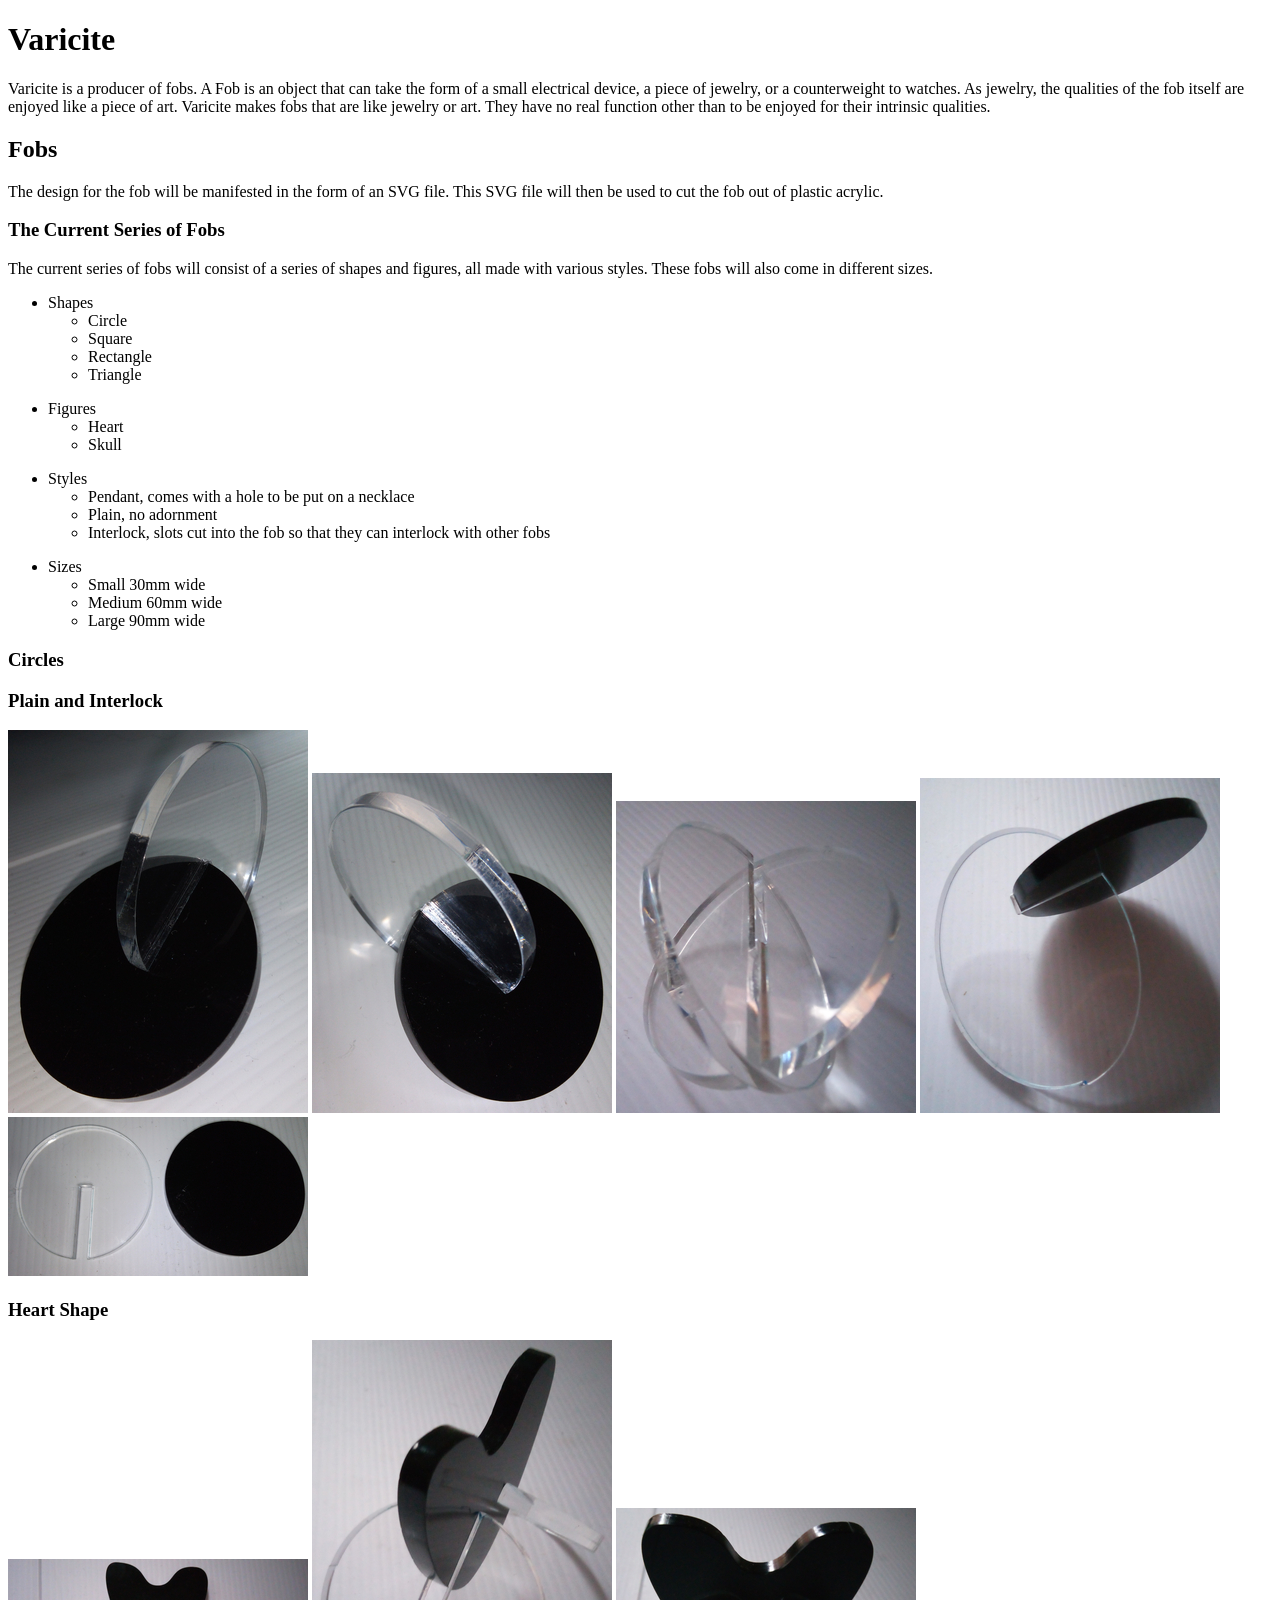
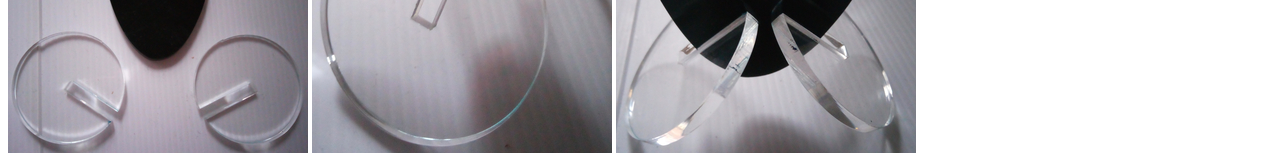
==== commit 5e9c9db0: "Update main web page with images" ====
--- a/index.html
+++ b/index.html
@@ -16,7 +16,7 @@
     like jewelry or art. They have no real function other than to be enjoyed for their intrinsic qualities.
   </p>
 
- <h2>Fobs</h2> 
+  <h2>Fobs</h2>
 
   <p>
     The design for the fob will be manifested in the form of an SVG file.
@@ -99,6 +99,23 @@
       </li>
     </ul>
   </ul>
+  <h3>Circles</h3>
+  <h3>
+    Plain and Interlock
+  </h3>
+  <img src="images/small/IMG_20231225_164126_923.jpg" width="300" />
+  <img src="images/small/IMG_20231225_163903_397.jpg" width="300" />
+  <img src="images/small/IMG_20231225_162609_665.jpg" width="300" />
+  <img src="images/small/IMG_20231225_162326_536.jpg" width="300" />
+  <img src="images/small/IMG_20231225_164032_568.jpg" width="300" />
+  <h3>Heart Shape</h3>
+  <img src="images/small/IMG_20231225_162247_808.jpg" width="300" />
+  <img src="images/small/IMG_20231225_162155_513.jpg" width="300" />
+  <img src="images/small/IMG_20231225_161949_429.jpg" width="300" />
+
+
+
+
 
 
 </body>
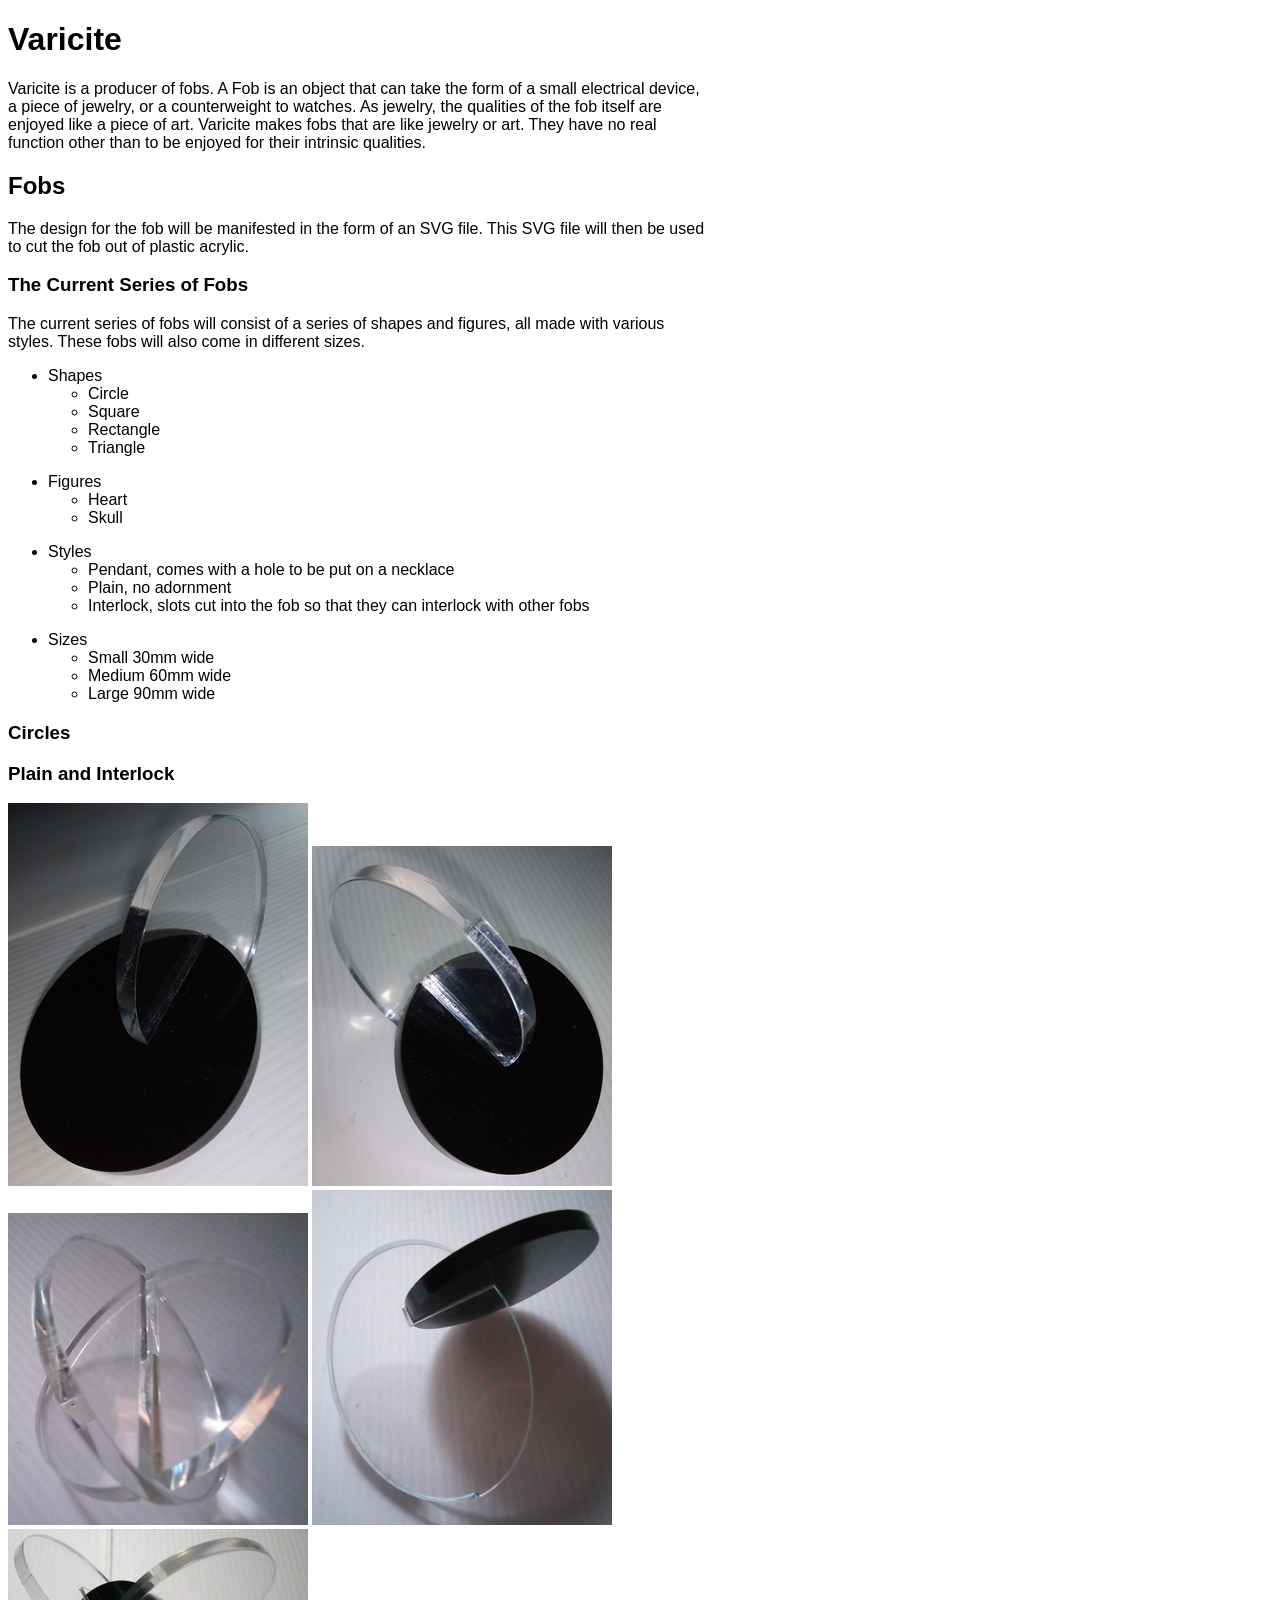
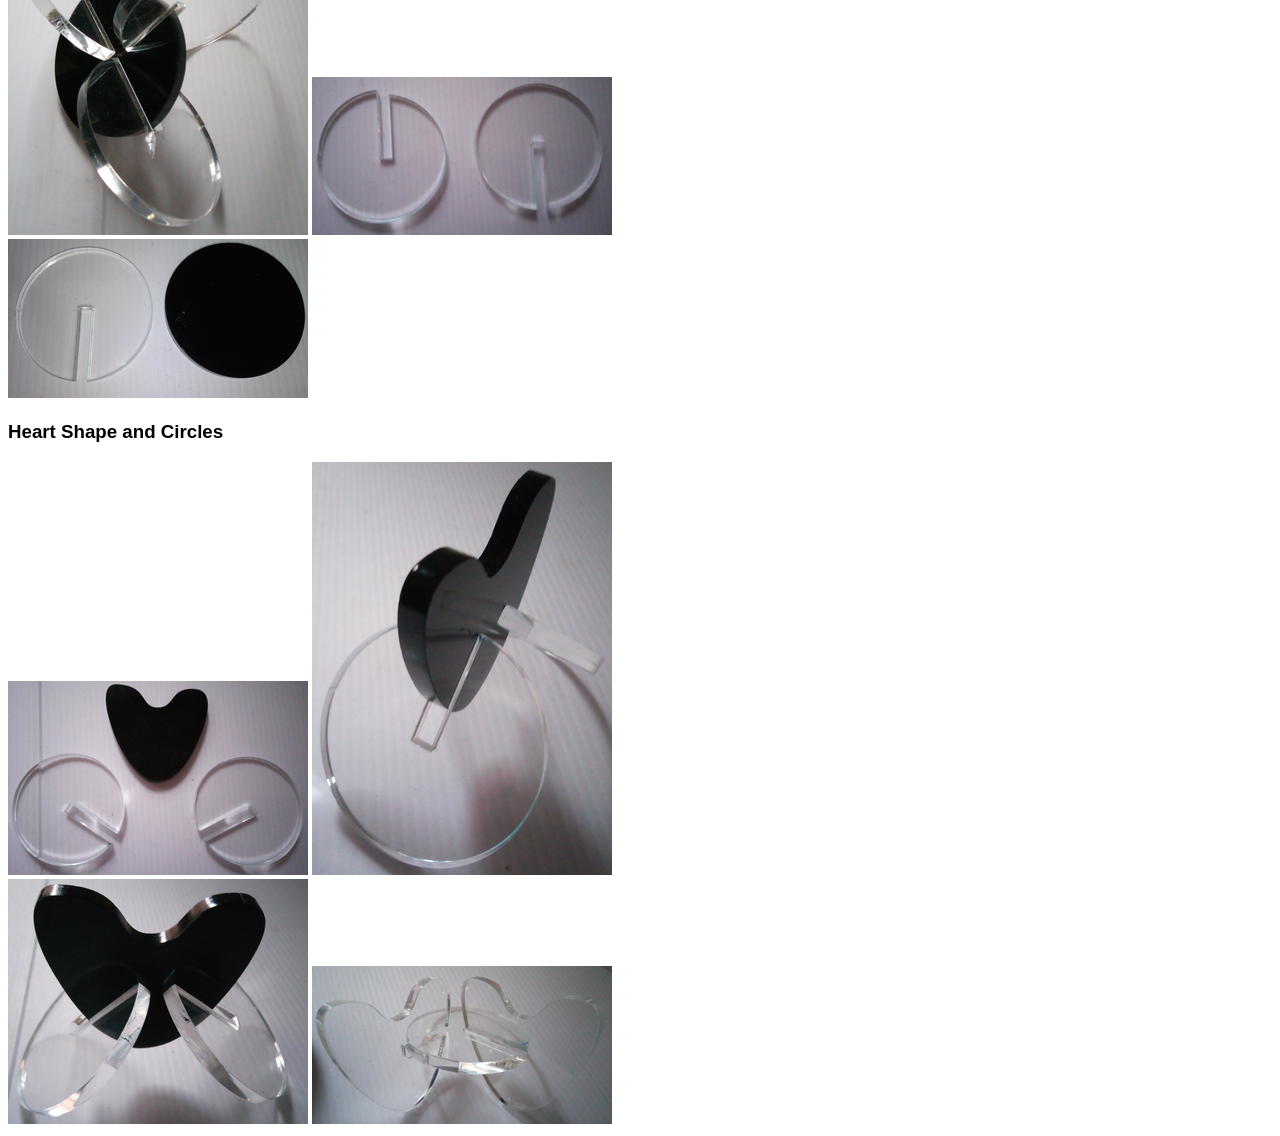
==== commit c79612e8: "add photos and style" ====
--- a/index.html
+++ b/index.html
@@ -3,6 +3,12 @@
 
 <head>
   <meta charSet="utf-8" />
+  <style>
+    body  {
+      font-family: Arial, Helvetica, sans-serif;
+      max-width: 700px;
+    }
+  </style> 
 </head>
 
 <body>
@@ -107,13 +113,16 @@
   <img src="images/small/IMG_20231225_163903_397.jpg" width="300" />
   <img src="images/small/IMG_20231225_162609_665.jpg" width="300" />
   <img src="images/small/IMG_20231225_162326_536.jpg" width="300" />
+  <img src="images/small/IMG_20231224_131345_068.jpg" width="300" />
+  <img src="images/small/IMG_20231225_162643_609.jpg" width="300" />
   <img src="images/small/IMG_20231225_164032_568.jpg" width="300" />
-  <h3>Heart Shape</h3>
+
+  <h3>Heart Shape and Circles</h3>
   <img src="images/small/IMG_20231225_162247_808.jpg" width="300" />
   <img src="images/small/IMG_20231225_162155_513.jpg" width="300" />
   <img src="images/small/IMG_20231225_161949_429.jpg" width="300" />
-
-
+  <img src="images/small/IMG_20231225_161850_373.jpg" width="300" />
+  
 
 
 
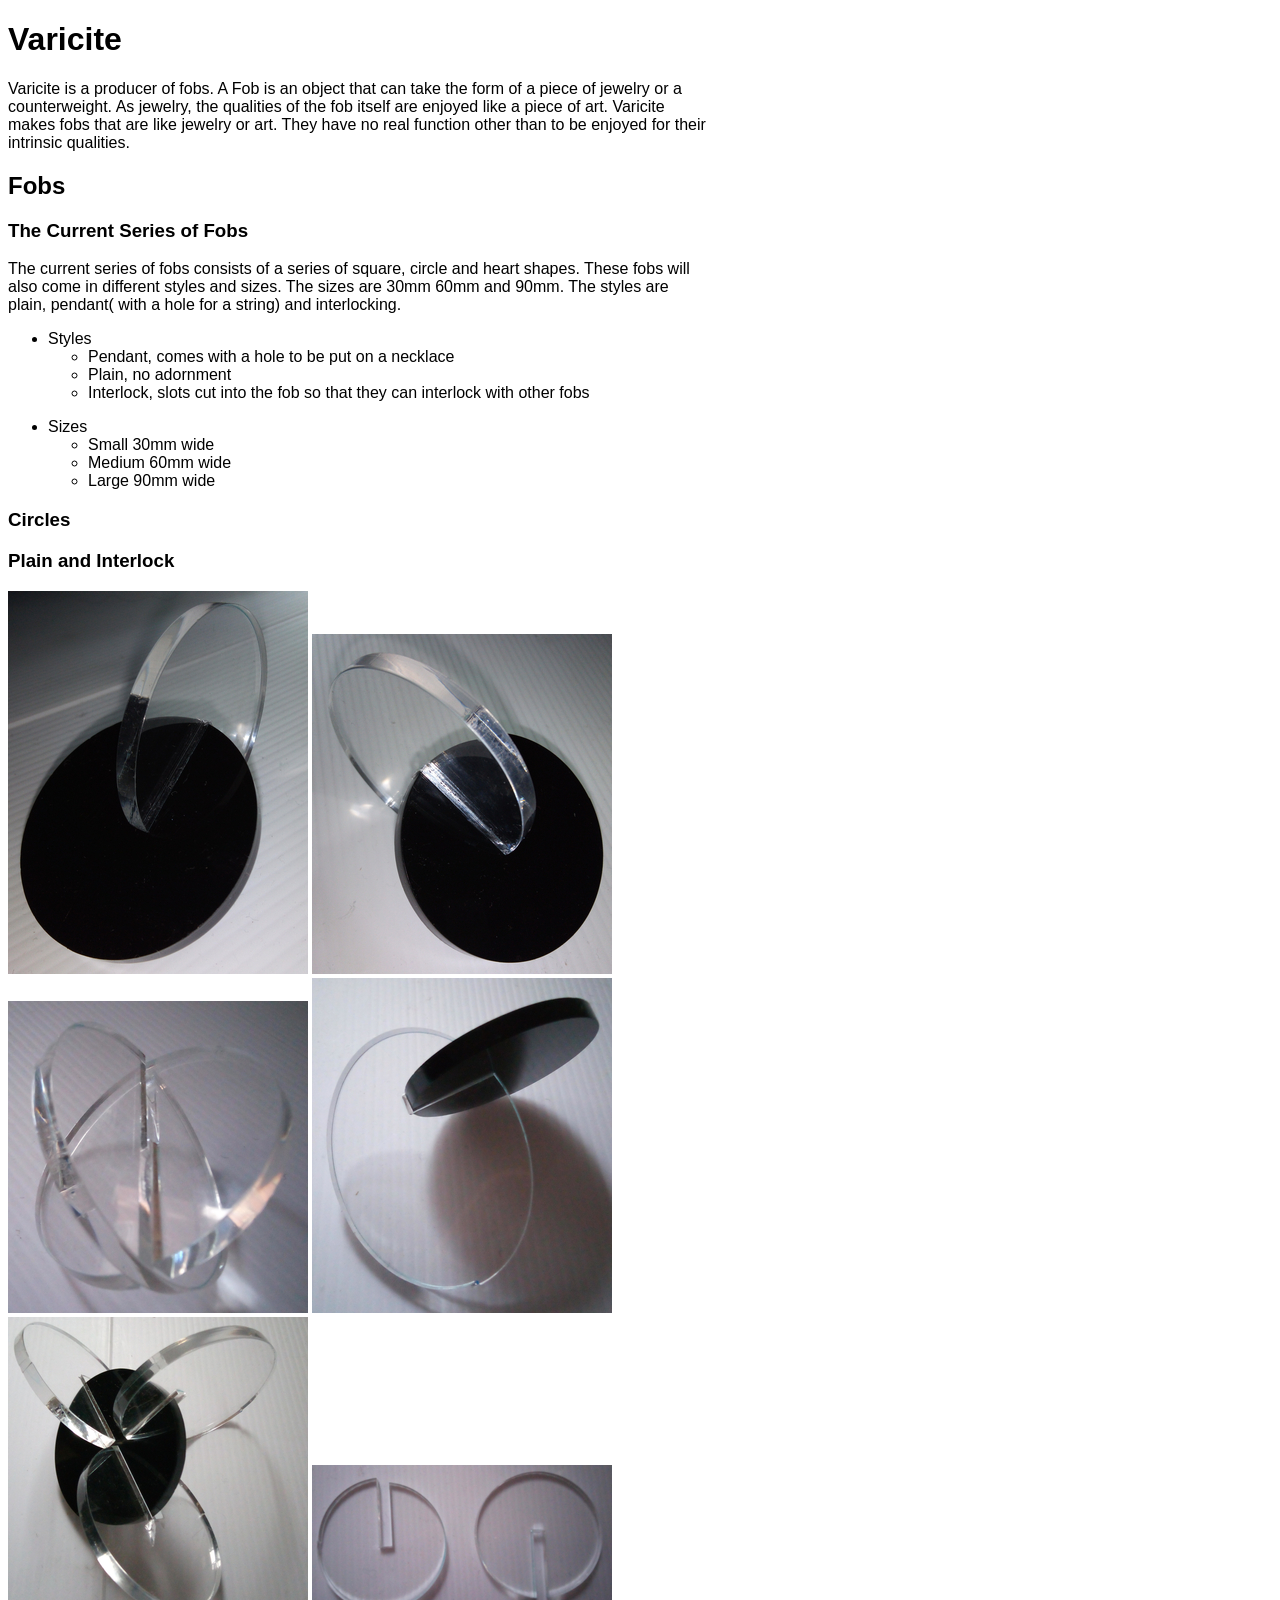
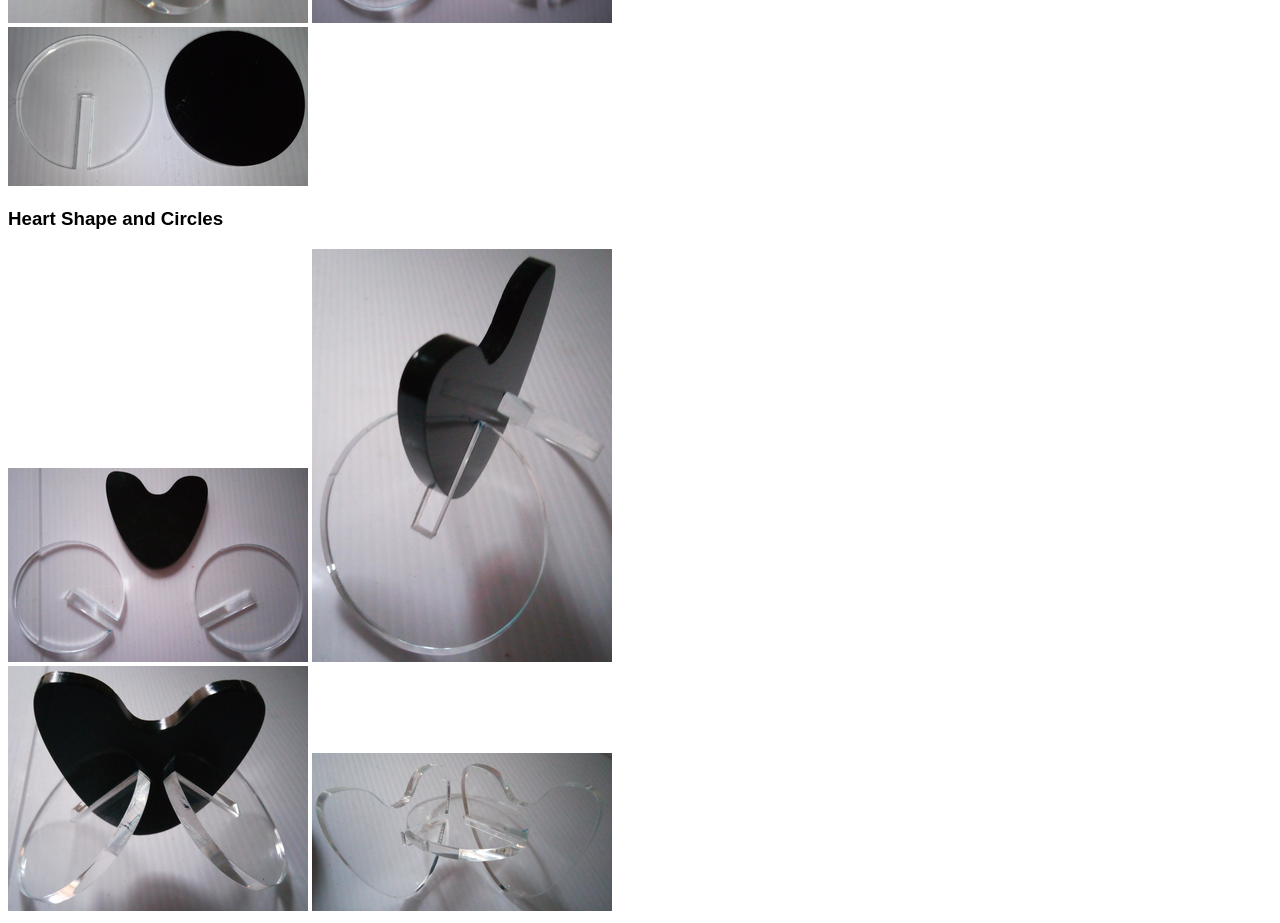
==== commit 803377ea: "update index file text" ====
--- a/index.html
+++ b/index.html
@@ -17,59 +17,17 @@
 
   <p>
     Varicite is a producer of fobs.
-    A Fob is an object that can take the form of a small electrical device, a piece of jewelry, or a counterweight to
-    watches. As jewelry, the qualities of the fob itself are enjoyed like a piece of art. Varicite makes fobs that are
-    like jewelry or art. They have no real function other than to be enjoyed for their intrinsic qualities.
+    A Fob is an object that can take the form of a piece of jewelry or a counterweight. As jewelry, the qualities of the fob itself are enjoyed like a piece of art. Varicite makes fobs that are like jewelry or art. They have no real function other than to be enjoyed for their intrinsic qualities.
   </p>
 
   <h2>Fobs</h2>
 
-  <p>
-    The design for the fob will be manifested in the form of an SVG file.
-    This SVG file will then be used to cut the fob out of plastic acrylic.
-  </p>
-
   <h3>The Current Series of Fobs</h3>
 
   <p>
-    The current series of fobs will consist of a series of shapes and figures, all made with various styles. These fobs
-    will also come in different sizes.
+    The current series of fobs consists of a series of square, circle and heart shapes. These fobs will also come in different styles and sizes. The sizes are 30mm 60mm and 90mm. The styles are plain, pendant( with a hole for a string) and interlocking.
   </p>
 
-  <ul>
-    <li>
-      Shapes
-    </li>
-    <ul>
-      <li>
-        Circle
-      </li>
-      <li>
-        Square
-      </li>
-      <li>
-        Rectangle
-      </li>
-      <li>
-        Triangle
-      </li>
-    </ul>
-  </ul>
-
-  <ul>
-    <li>
-      Figures
-    </li>
-    <ul>
-      <li>
-        Heart
-      </li>
-      <li>
-        Skull
-      </li>
-    </ul>
-
-  </ul>
 
   <ul>
     <li>
@@ -129,4 +87,4 @@
 
 </body>
 
-</html>+</html>
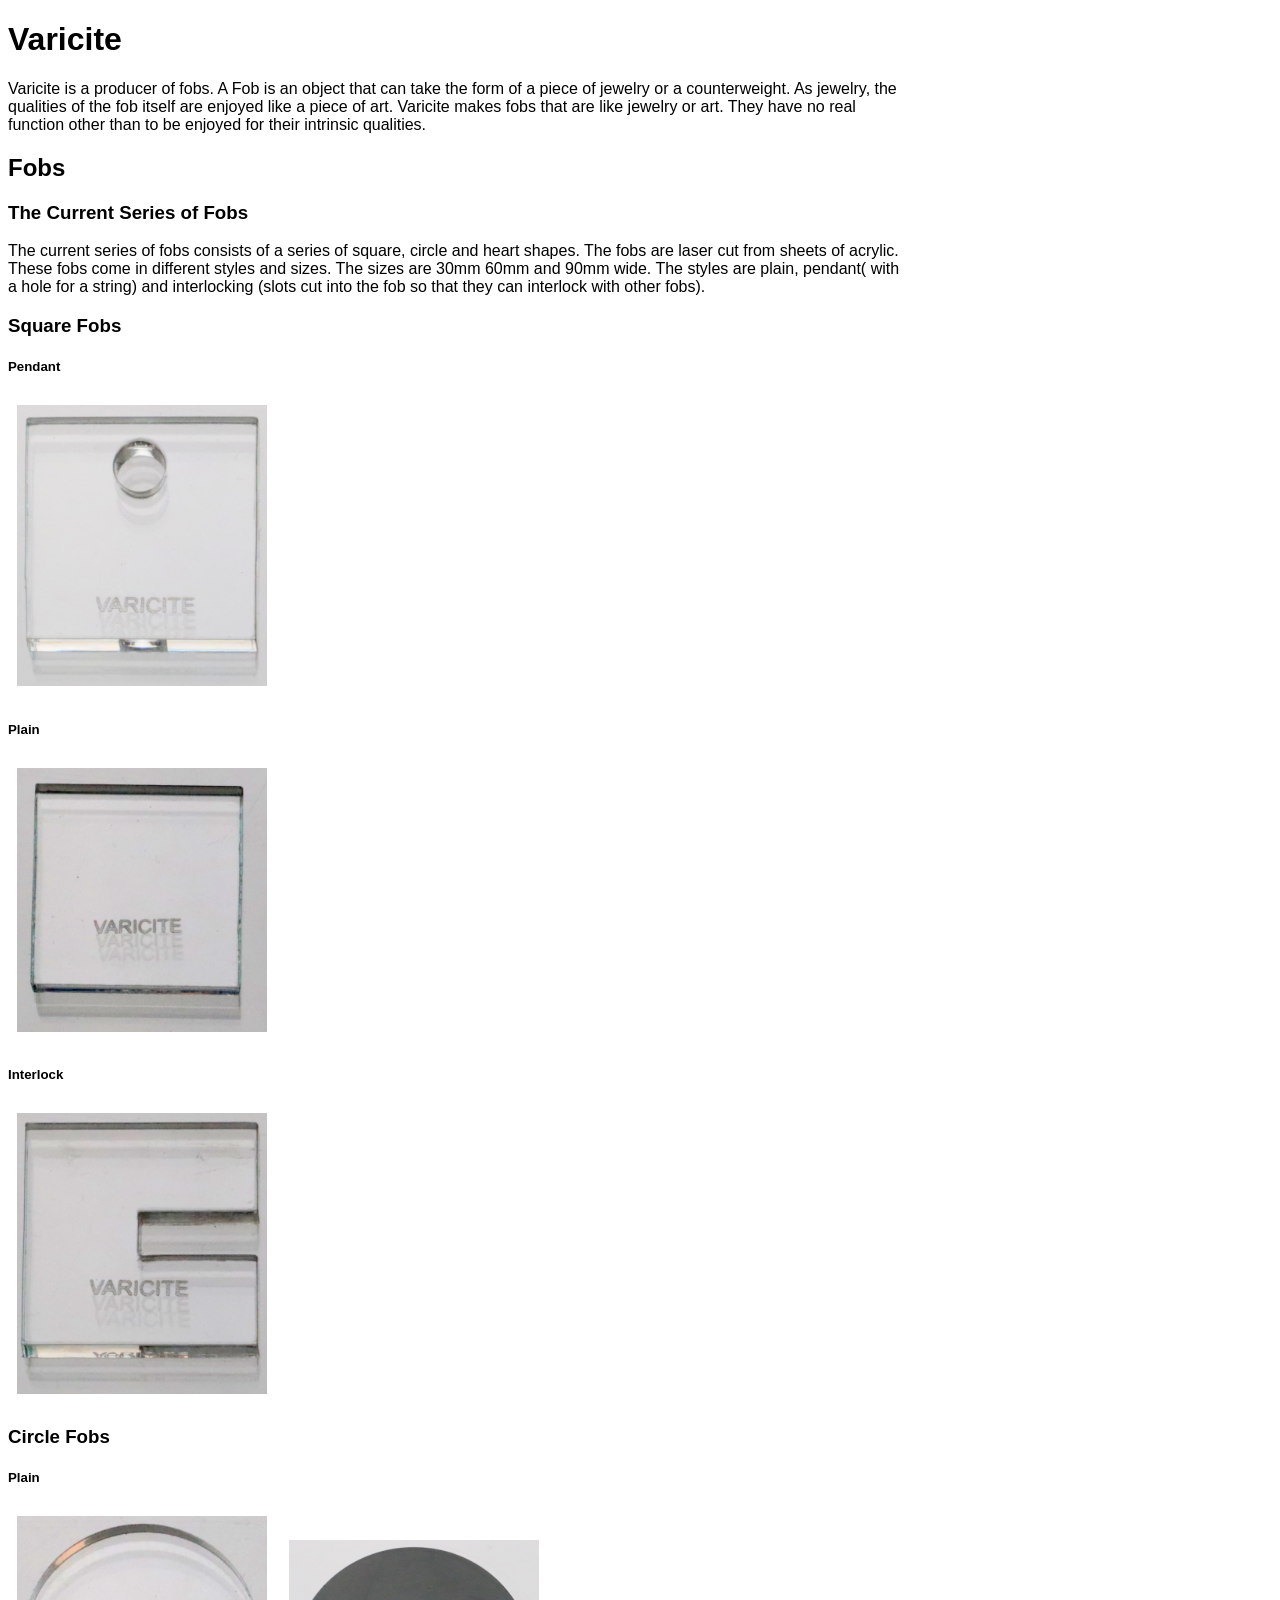
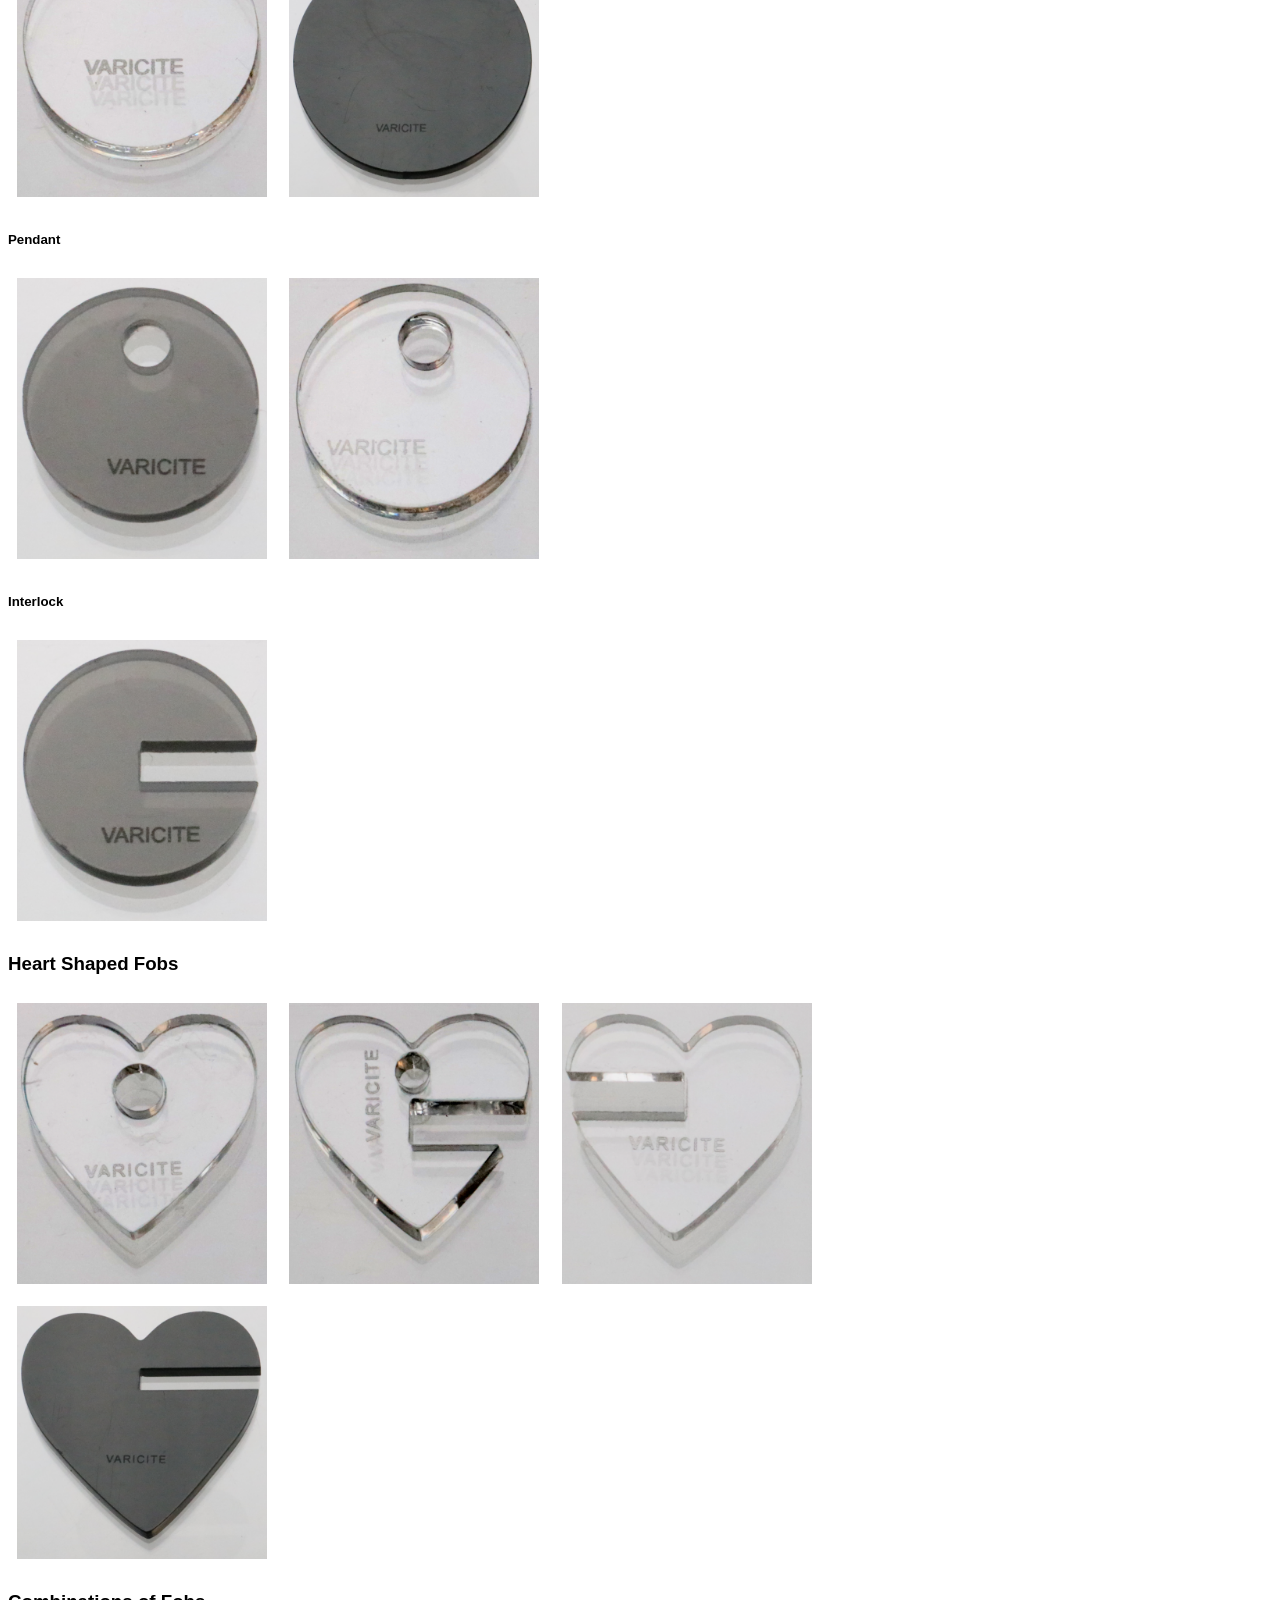
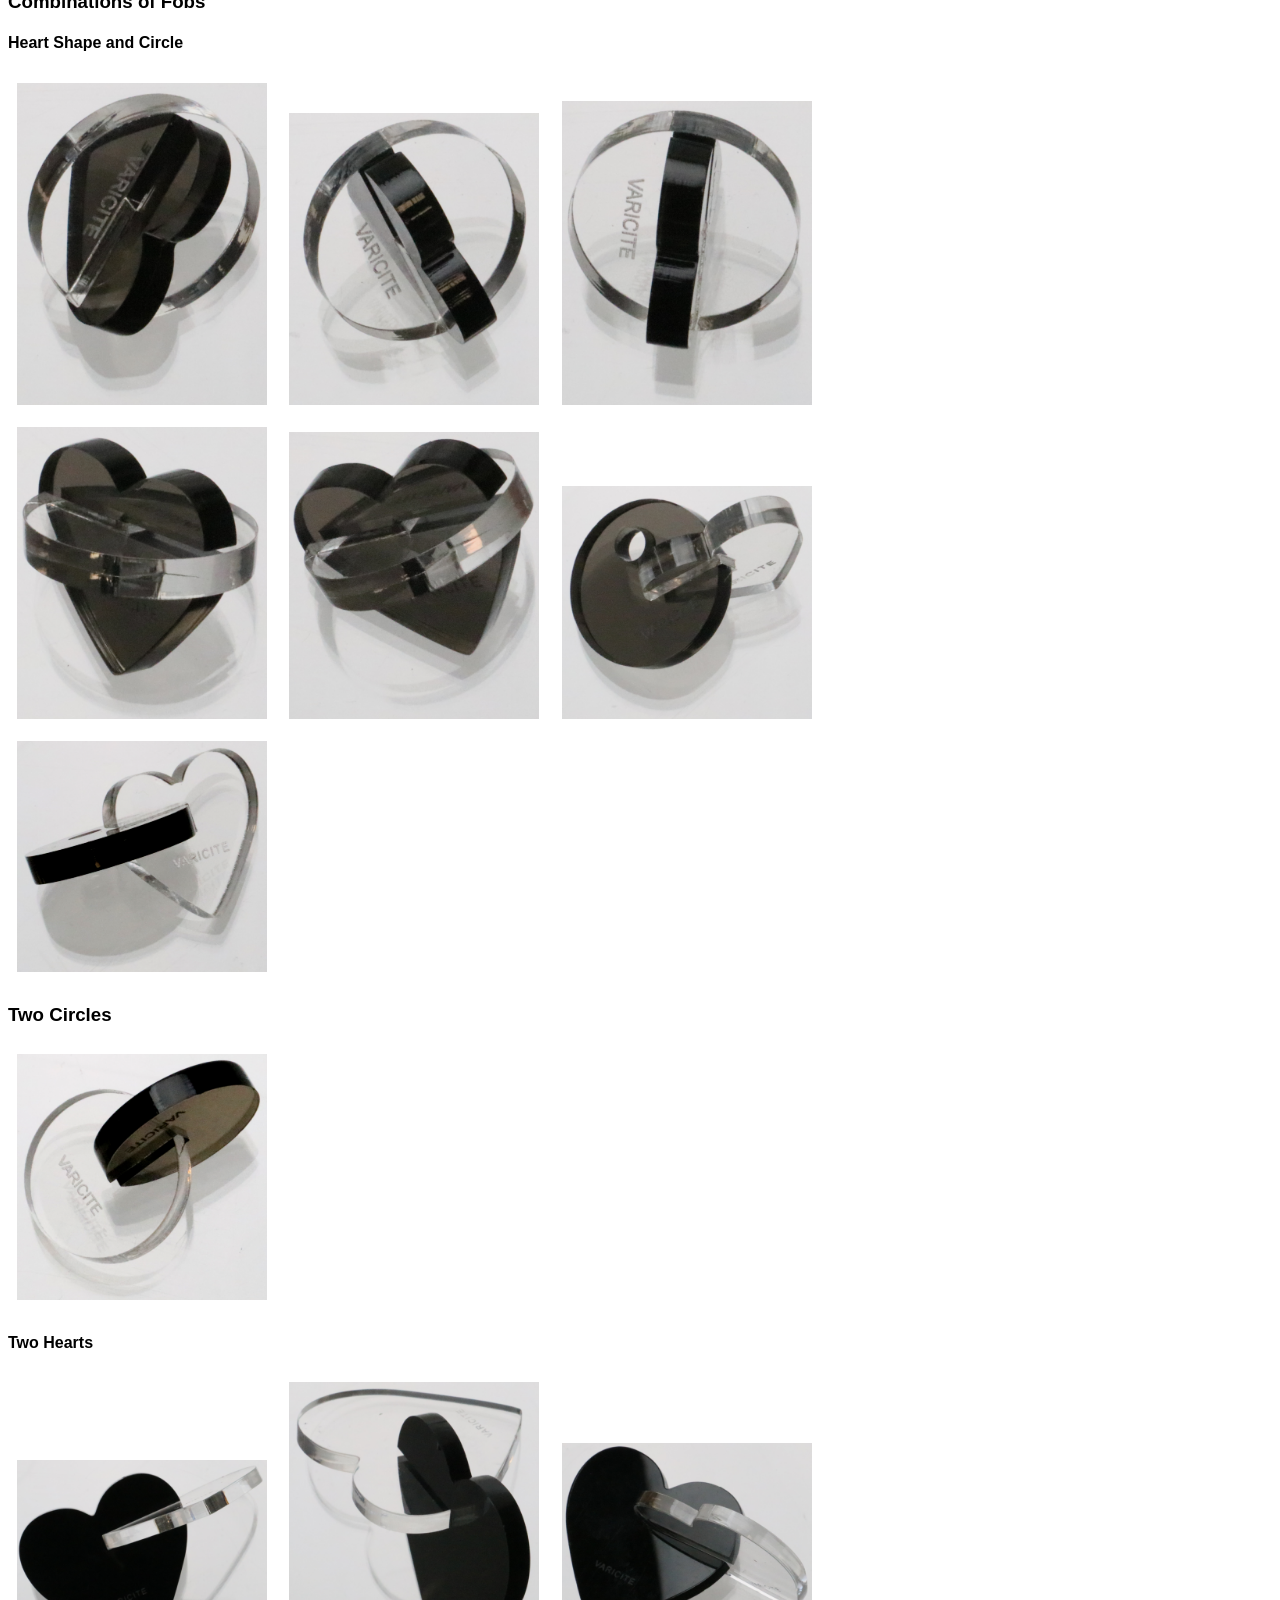
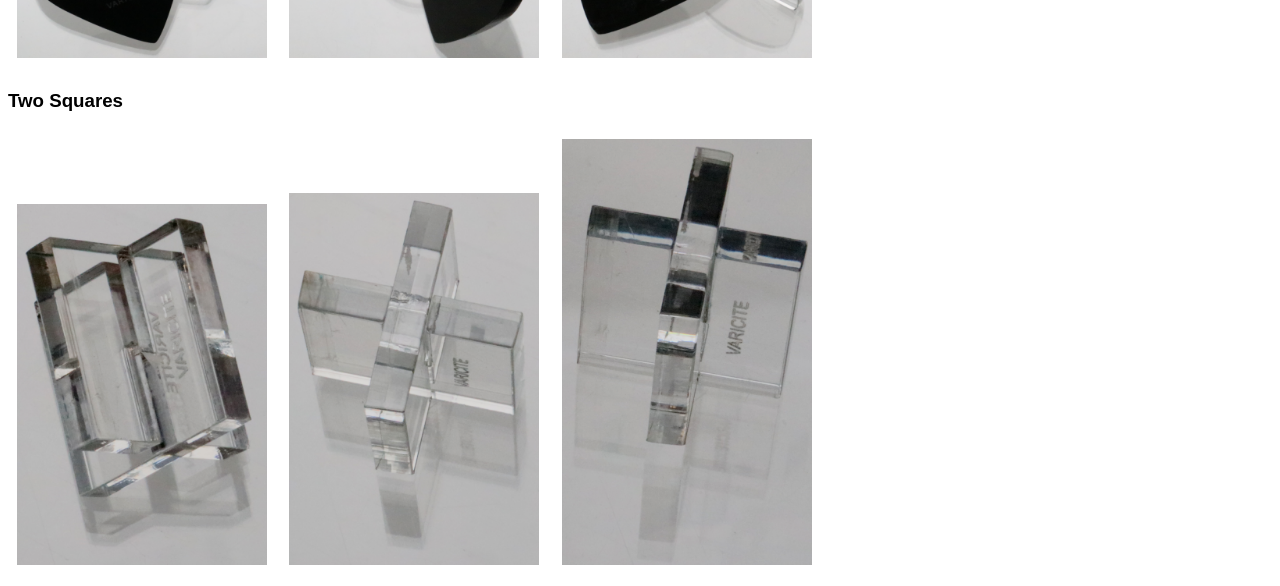
==== commit 7022db26: "update main page with text and images" ====
--- a/index.html
+++ b/index.html
@@ -4,11 +4,16 @@
 <head>
   <meta charSet="utf-8" />
   <style>
-    body  {
+    body {
       font-family: Arial, Helvetica, sans-serif;
-      max-width: 700px;
+      max-width: 900px;
     }
-  </style> 
+
+    img {
+      width: 250px;
+      padding: 9px;
+    }
+  </style>
 </head>
 
 <body>
@@ -17,7 +22,10 @@
 
   <p>
     Varicite is a producer of fobs.
-    A Fob is an object that can take the form of a piece of jewelry or a counterweight. As jewelry, the qualities of the fob itself are enjoyed like a piece of art. Varicite makes fobs that are like jewelry or art. They have no real function other than to be enjoyed for their intrinsic qualities.
+    A Fob is an object that can take the form of a piece of jewelry or a counterweight.
+    As jewelry, the qualities of the fob itself are enjoyed like a piece of art.
+    Varicite makes fobs that are like jewelry or art.
+    They have no real function other than to be enjoyed for their intrinsic qualities.
   </p>
 
   <h2>Fobs</h2>
@@ -25,66 +33,64 @@
   <h3>The Current Series of Fobs</h3>
 
   <p>
-    The current series of fobs consists of a series of square, circle and heart shapes. These fobs will also come in different styles and sizes. The sizes are 30mm 60mm and 90mm. The styles are plain, pendant( with a hole for a string) and interlocking.
+    The current series of fobs consists of a series of square, circle and heart shapes.
+    The fobs are laser cut from sheets of acrylic.
+    These fobs come in different styles and sizes.
+    The sizes are 30mm 60mm and 90mm wide.
+    The styles are plain, pendant( with a hole for a string) and
+    interlocking (slots cut into the fob so that they can interlock with other fobs).
   </p>
 
+  <h3>Square Fobs</h3>
+  <h5>Pendant </h5>
+  <img src="images/image-january/small/varicite_fob_2024_1_25-0.png" alt="">
+  <h5>Plain</h5>
+  <img src="images/image-january/small/varicite_fob_2024_1_25-1.png" alt="">
+  <h5>Interlock</h5>
+  <img src="images/image-january/small/varicite_fob_2024_1_25-2.png" alt="">
 
-  <ul>
-    <li>
-      Styles
-    </li>
-    <ul>
-      <li>
-        Pendant, comes with a hole to be put on a necklace
-      </li>
-      <li>
-        Plain, no adornment
-      </li>
-      <li>
-        Interlock, slots cut into the fob so that they can interlock with other fobs
-      </li>
-    </ul>
+  <h3>Circle Fobs</h3>
+  <h5>Plain</h5>
+  <img src="images/image-january/small/varicite_fob_2024_1_25-4.png" alt="">
+  <img src="images/image-january/small/varicite_fob_2024_1_25-21.png" alt="">
 
-  </ul>
+  <h5>Pendant </h5>
+  <img src="images/image-january/small/varicite_fob_2024_1_25-7.png" alt="">
+  <img src="images/image-january/small/varicite_fob_2024_1_25-5.png" alt="">
+  <h5>Interlock</h5>
+  <img src="images/image-january/small/varicite_fob_2024_1_25-6.png" alt="">
 
-  <ul>
-    <li>
-      Sizes
-    </li>
-    <ul>
-      <li>
-        Small 30mm wide
-      </li>
-      <li>
-        Medium 60mm wide
-      </li>
-      <li>
-        Large 90mm wide
-      </li>
-    </ul>
-  </ul>
-  <h3>Circles</h3>
-  <h3>
-    Plain and Interlock
-  </h3>
-  <img src="images/small/IMG_20231225_164126_923.jpg" width="300" />
-  <img src="images/small/IMG_20231225_163903_397.jpg" width="300" />
-  <img src="images/small/IMG_20231225_162609_665.jpg" width="300" />
-  <img src="images/small/IMG_20231225_162326_536.jpg" width="300" />
-  <img src="images/small/IMG_20231224_131345_068.jpg" width="300" />
-  <img src="images/small/IMG_20231225_162643_609.jpg" width="300" />
-  <img src="images/small/IMG_20231225_164032_568.jpg" width="300" />
+  <h3>Heart Shaped Fobs</h3>
+  <img src="images/image-january/small/varicite_fob_2024_1_25-8.png" alt="">
+  <img src="images/image-january/small/varicite_fob_2024_1_25-9.png" alt="">
+  <img src="images/image-january/small/varicite_fob_2024_1_25-10.png" alt="">
+  <img src="images/image-january/small/varicite_fob_2024_1_25-20.png" alt="">
 
-  <h3>Heart Shape and Circles</h3>
-  <img src="images/small/IMG_20231225_162247_808.jpg" width="300" />
-  <img src="images/small/IMG_20231225_162155_513.jpg" width="300" />
-  <img src="images/small/IMG_20231225_161949_429.jpg" width="300" />
-  <img src="images/small/IMG_20231225_161850_373.jpg" width="300" />
-  
+  <h3>Combinations of Fobs</h3>
+  <h4>Heart Shape and Circle</h4>
 
+  <img src="images/image-january/small/varicite_fob_2024_1_25-12.png" alt="">
+  <img src="images/image-january/small/varicite_fob_2024_1_25-13.png" alt="">
+  <img src="images/image-january/small/varicite_fob_2024_1_25-14.png" alt="">
+  <img src="images/image-january/small/varicite_fob_2024_1_25-15.png" alt="">
 
+  <img src="images/image-january/small/varicite_fob_2024_1_25-16.png" alt="">
+  <img src="images/image-january/small/varicite_fob_2024_1_25-18.png" alt="">
+  <img src="images/image-january/small/varicite_fob_2024_1_25-19.png" alt="">
 
+  <h3>Two Circles</h3>
+  <img src="images/image-january/small/varicite_fob_2024_1_25-17.png" alt="">
+  <h4>Two Hearts</h4>
+
+  <img src="images/image-january/small/varicite_fob_2024_1_25-22.png" alt="">
+  <img src="images/image-january/small/varicite_fob_2024_1_25-23.png" alt="">
+  <img src="images/image-january/small/varicite_fob_2024_1_25-24.png" alt="">
+
+  <h3>Two Squares</h3>
+  <img src="images/image-january/small/varicite_fob_2024_1_25-25.png" alt="">
+  <img src="images/image-january/small/varicite_fob_2024_1_25-26.png" alt="">
+  <img src="images/image-january/small/varicite_fob_2024_1_25-27.png" alt="">
 
 </body>
 
-</html>
+</html>
